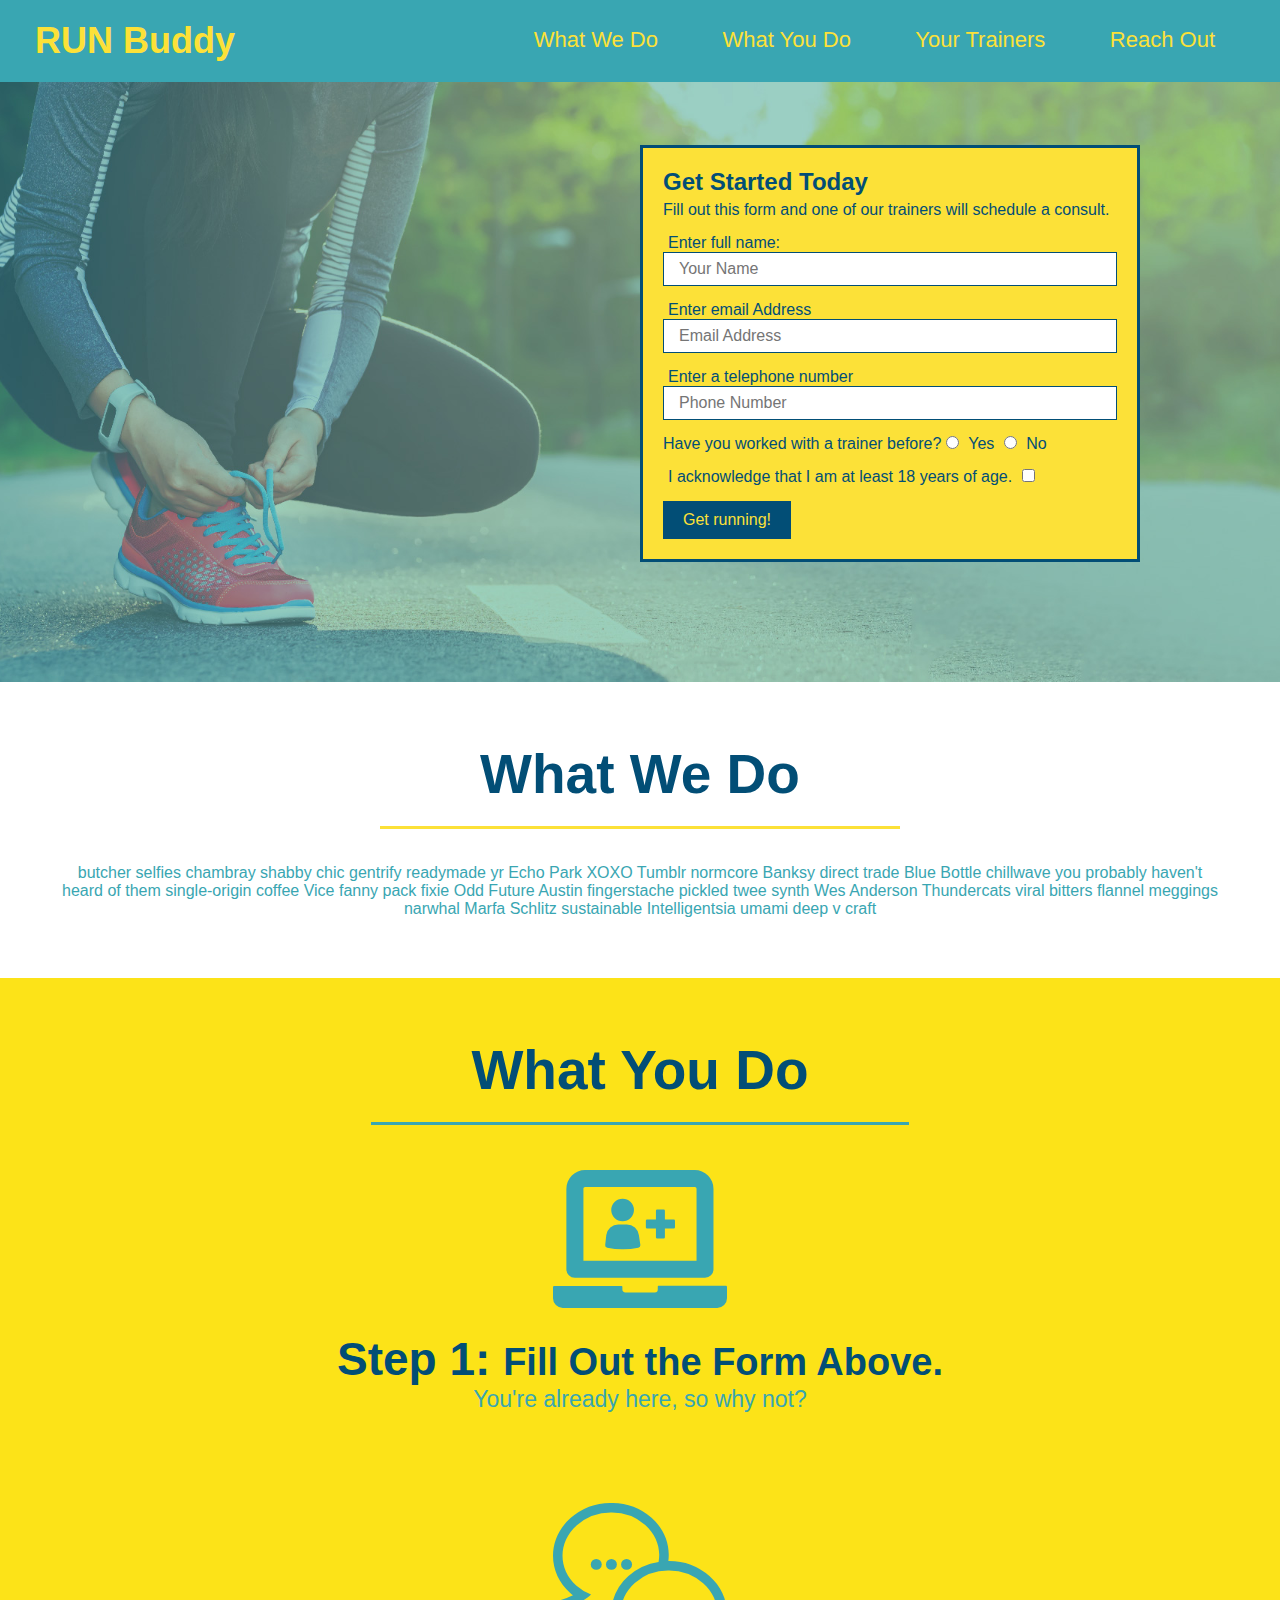
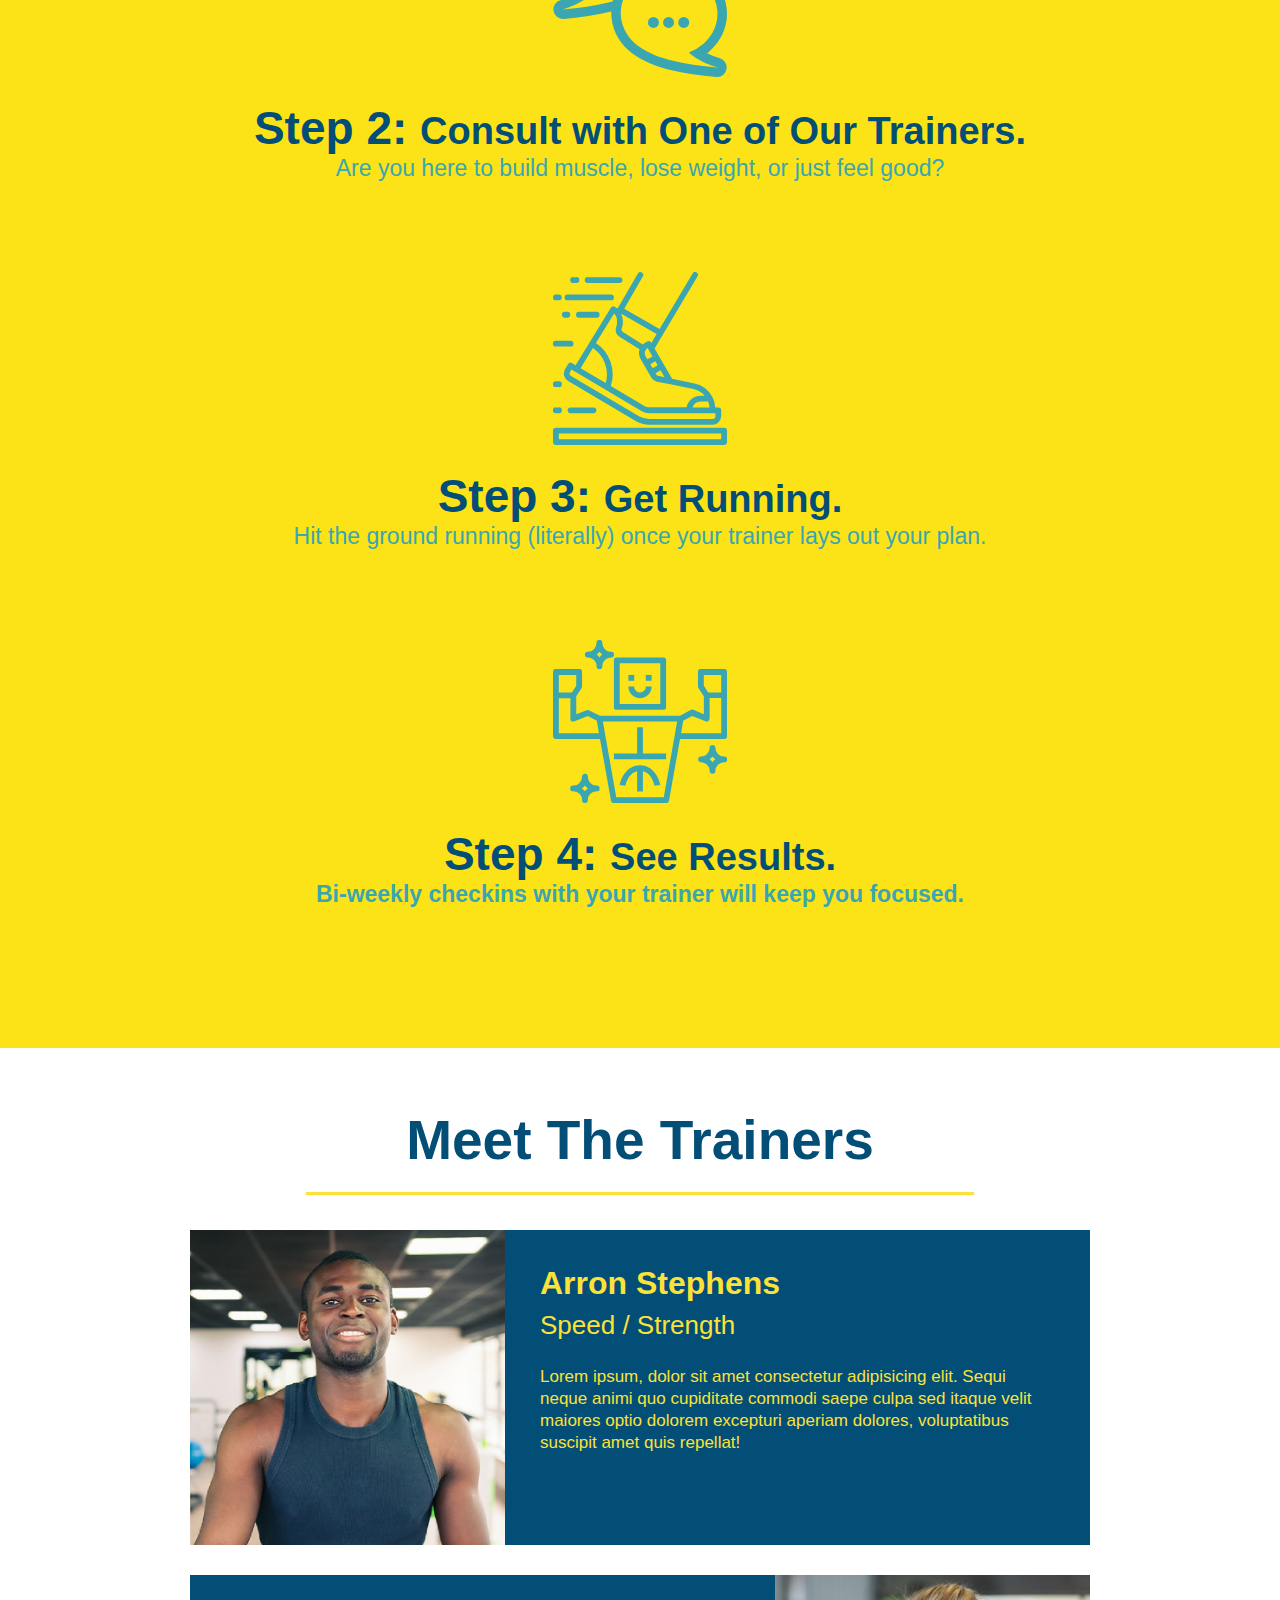
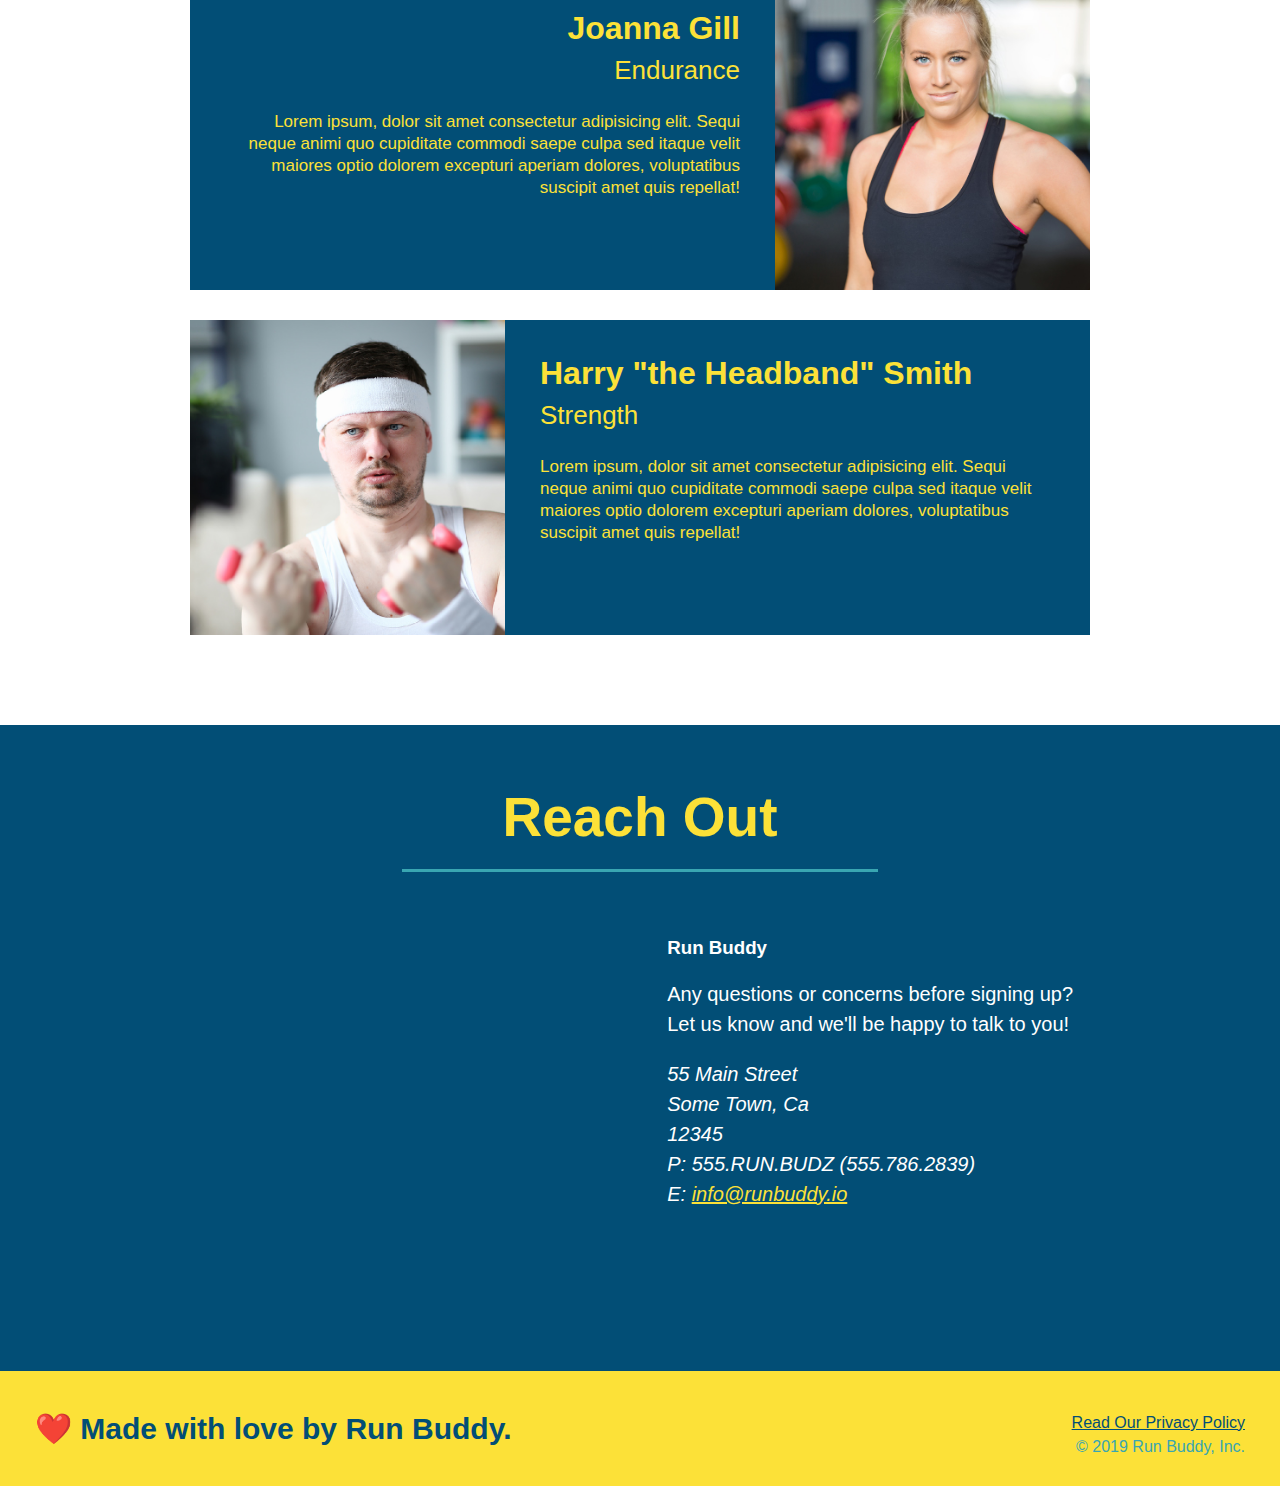
==== index.html @ d15705bb "privacy policy" ====
<!DOCTYPE html>
<html lang="en">
<head>
    <link rel="stylesheet" href="./assets/css/style.css" />
<meta charset="UTF-8" />
    <title>Run Buddy</title>
</head>
<body>
    <!-- navigation -->
    <header>
        <h1>
            <a href="/">RUN Buddy</a>
        </h1>
        <nav>
            <!-- Unordered list element -->
            <ul>
                <!-- List item element -->
                <li>
                    <!-- Anchor element -->
                    <a href="#what-we-do">What We Do</a>
                </li>
                <li>
                    <a href="#what-you-do">What You Do</a>
                </li>
                <li>
                    <a href="#your-trainers">Your Trainers</a>
                </li>
                <li>
                    <a href="#reach-out">Reach Out</a>
                </li>
            </ul>
        </nav>
    </header>

<!-- hero section -->    
    <section class="hero">
        <div class="hero-form">
            <h3>Get Started Today</h3>
            <p>Fill out this form and one of our trainers will schedule a consult.</p>
            <form>
                <label for="name">Enter full name:</label>
                <input type="text" placeholder="Your Name" name="name" id="name" class="form-input"/>
                <label for="email">Enter email Address</label>
                <input type="email" placeholder="Email Address" name="email" id="email" class="form-input"/>
                <label for="phone">Enter a telephone number</label>
                <input type="tel" placeholder="Phone Number" name="phone" id="phone" class="form-input"/>
                <p>
                    Have you worked with a trainer before?
                    <input type="radio" name="trainer-confirm" id="trainer-yes" />
                    <label for="trainer-yes">Yes</label>
                    <input type="radio" name="trainer-conform" id="trainer-no" />
                    <label for="trainer-no">No</label>
                </p>
                <p>
                   <label for="checkbox" >I acknowledge that I am at least 18 years of age.
                   </label>
                   <input type="checkbox" name="age-confirm" id="checkbox" />
                </p>
                <button type="submit">
                    Get running!
                </button>
            </form>
        </div>
    </section>
    <!-- end hero -->

    <!-- "what we do" section -->
    <section id="what-we-do" class="intro">
        <h2 class="section-title primary-border">What We Do</h2>
        <P>
            butcher selfies chambray shabby chic gentrify readymade yr Echo Park XOXO Tumblr normcore Banksy direct trade Blue Bottle chillwave you probably haven't heard of them single-origin coffee Vice fanny pack fixie Odd Future Austin fingerstache pickled twee synth Wes Anderson Thundercats viral bitters flannel meggings narwhal Marfa Schlitz sustainable Intelligentsia umami deep v craft
        </P>
    </section>
 
    <!-- "what you do" section -->
    <section id="what-you-do" class="steps">
        <h2 class="section-title secondary-border">What You Do</h2>
        <div>
            <!-- insert this img element -->
            <img src="./assets/images/step-1.svg" alt="" />
           <h3>Step 1: <span>Fill Out the Form Above.</span></h3> 
           <p>You're already here, so why not?</p>
        </div>
        <div>
            <img src="./assets/images/step-2.svg" alt="" />
            <h3>Step 2: <span>Consult with One of Our Trainers.</span></h3>
            <p>Are you here to build muscle, lose weight, or just feel good?</p>
        </div>
        <div>
            <img src="./assets/images/step-3.svg" alt="" />
            <h3>Step 3: <span>Get Running.</span></h3>
            <p>Hit the ground running (literally) once your trainer lays out your plan.</p>
        </div>
        <div>
            <img src="./assets/images/step-4.svg" alt="" />
            <h3>Step 4: <span>See Results.</span>
            <p>Bi-weekly checkins with your trainer will keep you focused.</p>
            </h3>
        </div>
    </section>

    <!-- "meet the trainers" section -->
    <section id="your-trainers" class="trainers">
        <h2 class="section-title primary-border">Meet The Trainers</h2>
    <!-- first trainer bio -->
        <article class="trainer">
            <img src="./assets/images/trainer-1.jpg" alt="Arron Stephens in his work out clothes ready to pump iron" />
            <div class="trainer-bio text-left">
                <h3>Arron Stephens</h3>
                <h4>Speed / Strength</h4>
                <p>
                Lorem ipsum, dolor sit amet consectetur adipisicing elit. Sequi neque animi quo cupiditate commodi saepe culpa sed
                itaque velit maiores optio dolorem excepturi aperiam dolores, voluptatibus suscipit amet quis repellat!  
                </p>
            </div>
        </article>
    <!-- second trainer bio -->    
        <article class="trainer">
            <div class="trainer-bio text-right">
                <h3>Joanna Gill</h3>
                <h4>Endurance</h4>
                <p>
                Lorem ipsum, dolor sit amet consectetur adipisicing elit. Sequi neque animi quo cupiditate commodi saepe culpa sed
                itaque velit maiores optio dolorem excepturi aperiam dolores, voluptatibus suscipit amet quis repellat!   
                </p>
            </div>
            <img src="./assets/images/trainer-2.jpg" alt="Joanna Gill cooling off after a workout" />
        </article>
    <!-- third trainer bio -->
        <article class="trainer">
            <img src="./assets/images/trainer-3.jpg" alt="Harry Smith wearing a headband and lifting comically small pink weights" />
            <div class="trainer-bio text-left">
                <h3>Harry "the Headband" Smith</h3>
                <h4>Strength</h4>
                <p>
                Lorem ipsum, dolor sit amet consectetur adipisicing elit. Sequi neque animi quo cupiditate commodi saepe culpa sed
                itaque velit maiores optio dolorem excepturi aperiam dolores, voluptatibus suscipit amet quis repellat!  
                </p>
            </div>
        </article>
    </section>

    <!-- "reach out" section -->
    <section id="reach-out" class="contact">
        <h2 class="section-title secondary-border">Reach Out</h2>
    <div class="contact-info">
        <iframe src="https://www.google.com/maps/embed?pb=!1m18!1m12!1m3!1d224444.06356064396!2d-81.50892391810275!3d28.48139891106278!2m3!1f0!2f0!3f0!3m2!1i1024!2i768!4f13.1!3m3!1m2!1s0x88e773d8fecdbc77%3A0xac3b2063ca5bf9e!2sOrlando%2C%20FL!5e0!3m2!1sen!2sus!4v1624023508278!5m2!1sen!2sus" 
        style="border:0;"
        allowfullscreen="" 
        loading="lazy">
        </iframe>
        <div>
            <h3>Run Buddy</h3>
            <p>
            Any questions or concerns before signing up?
            <br />
            Let us know and we'll be happy to talk to you! 
            </p>
            <address>
                55 Main Street <br/>
                Some Town, Ca <br/>
                12345 <br />
                P: 555.RUN.BUDZ (555.786.2839) <br/>
                E: <a href="mailto:infro@runbuddy.io">info@runbuddy.io</a>
            </address>
        </div>
    </div>
    </section>

    <!-- footer -->
    <footer>
        <h2>❤️ Made with love by Run Buddy.</h2>
        <div>
            <a href="privacy-policy.html">Read Our Privacy Policy</a><br />
            &copy; 2019 Run Buddy, Inc.
        </div>
    </footer>
</body>

</html>
---- assets/css/style.css ----
* {
    margin: 0;
    padding: 0;
    box-sizing: border-box;
}
body {
    color: #39a6b2;
    font-family: Helvetica, Arial, sans-serif;
}
/* apply styles to <header> */
header {
    padding: 20px 35px; 
    background-color: #39a6b2;
    
}
header h1 {
    font-weight: bold;
    font-size: 36px;
    color: #fce138;
    margin: 0;
    display: inline;
}
header a {
    text-decoration: none;
    color: #fce138;
}
header nav {
    float: right;
    margin: 7px 0;
}
header nav ul li {
    display: inline;
}
header nav ul li a {
    margin: 0 30px;
    font-weight: lighter;
    font-size: 22px;
}
footer {
    background: #fce138;
    width: 100%;
    padding: 40px 35px;
}
footer h2 {
    display: inline;
    color: #024e76;
    font-size: 30px;
    margin: 0;
}
footer div {
    float: right;
    line-height: 1.5;
    text-align: right;
}
footer a {
    color: #024e76
}
section {
    padding: 60px;
}
/* Hero Style Start */
.hero {
    background-image: url("../images/hero-bg.jpg");
    height: 600px;
    background-size: cover;
    background-position: center;
    position: relative;
}

.hero-form {
    color: #024e76;
    background-color: #fce138;
    padding: 20px;
    width: 500px;
    border: solid 3px #024e76;
    position: absolute;
    bottom: 120px;
    right: 140px;
}
.hero-form h3 {
    font-size: 24px;
    margin: 0px;
}
.hero-form p {
    margin: 5px 0 15px 0;
}
.form-input {
    border: 1px solid #024e76;
    display: block;
    padding: 7px 15px;
    font-size: 16px;
    color: 024e76;
    width: 100%;
    margin-bottom: 15px;
}
.hero-form label {
    margin: 0 5px;
}
.hero-form button {
    color: #fce138;
    background-color: #024e76;
    border: none;
    padding: 10px 20px;
    font-size: 16px;
}
/* Hero Style End */

.section-title {
    font-size: 55px;
    color: #024e76;
    margin-bottom: 35px;
    padding: 0 100px 20px 100px;
    display: inline-block;
    border-bottom: 3px solid;
}
.primary-border {
    border-color: #fce138;
}
.secondary-border {
    border-color: #39a6b2;
}

/* What We Do */
.intro {
    text-align: center;
}

intro p {
    margin: 0 auto;
    line-height: 1.7;
    color: #39a6b2;
    width: 80%;
    font-size: 20px;
}

/* What You Do */
.steps {
    text-align: center;
    background: #fce318;
}
.steps div {
    margin-bottom: 80px;
}
.steps img {
    width: 15%;
    margin: 10px 0;
}
.steps h3 {
    color: #024e76;
    font-size: 46px;
    margin-top: 10px;
}
.steps p {
    color: #39a6b2;
    font-size: 23px;
}
.steps span {
    font-size: 38px;
}

/* Meet the Trainers */
.trainers {
    text-align: center;
}
.trainer {
    width: 900px;
    margin: 0 auto 30px auto;
    background: #024e76;
    color: #fce138;
    overflow: auto
}
.trainer img {
    width: 35%;
    float: left;
}
.trainer-bio {
    padding: 35px;
    float: left;
    width: 65%;
}
.text-left {
    text-align: left;
}
.text-right {
    text-align: right;
}
.trainer-bio h3 {
    font-size: 32px;
    margin-bottom: 8px;
}
.trainer-bio h4 {
    font-weight: lighter;
    font-size: 26px;
    margin-bottom: 25px;
}
.trainer-bio p {
    font-size: 17px;
    line-height: 1.3;
}

/* Reach Out */
.contact {
 text-align: center;
 background: #024e76; 
}
.contact h2 {
    color: #fce138;
}
.contact-info iframe {
width: 400px;
height: 400px;
}
.contact-info div {
    width: 410px;
    display: inline-block;
    vertical-align: top;
    text-align: left;
    margin: 30px 0 0 60px;
    color: white;
}
.contact info h3 {
    color: #fce138;
    font-size: 32px;
}
.contact-info p, .contact-info address {
    margin: 20px 0;
    line-height: 1.5;
    font-size: 20px;
    font-size: normal;
}
.contact-info a {
    color: #fce138;
}
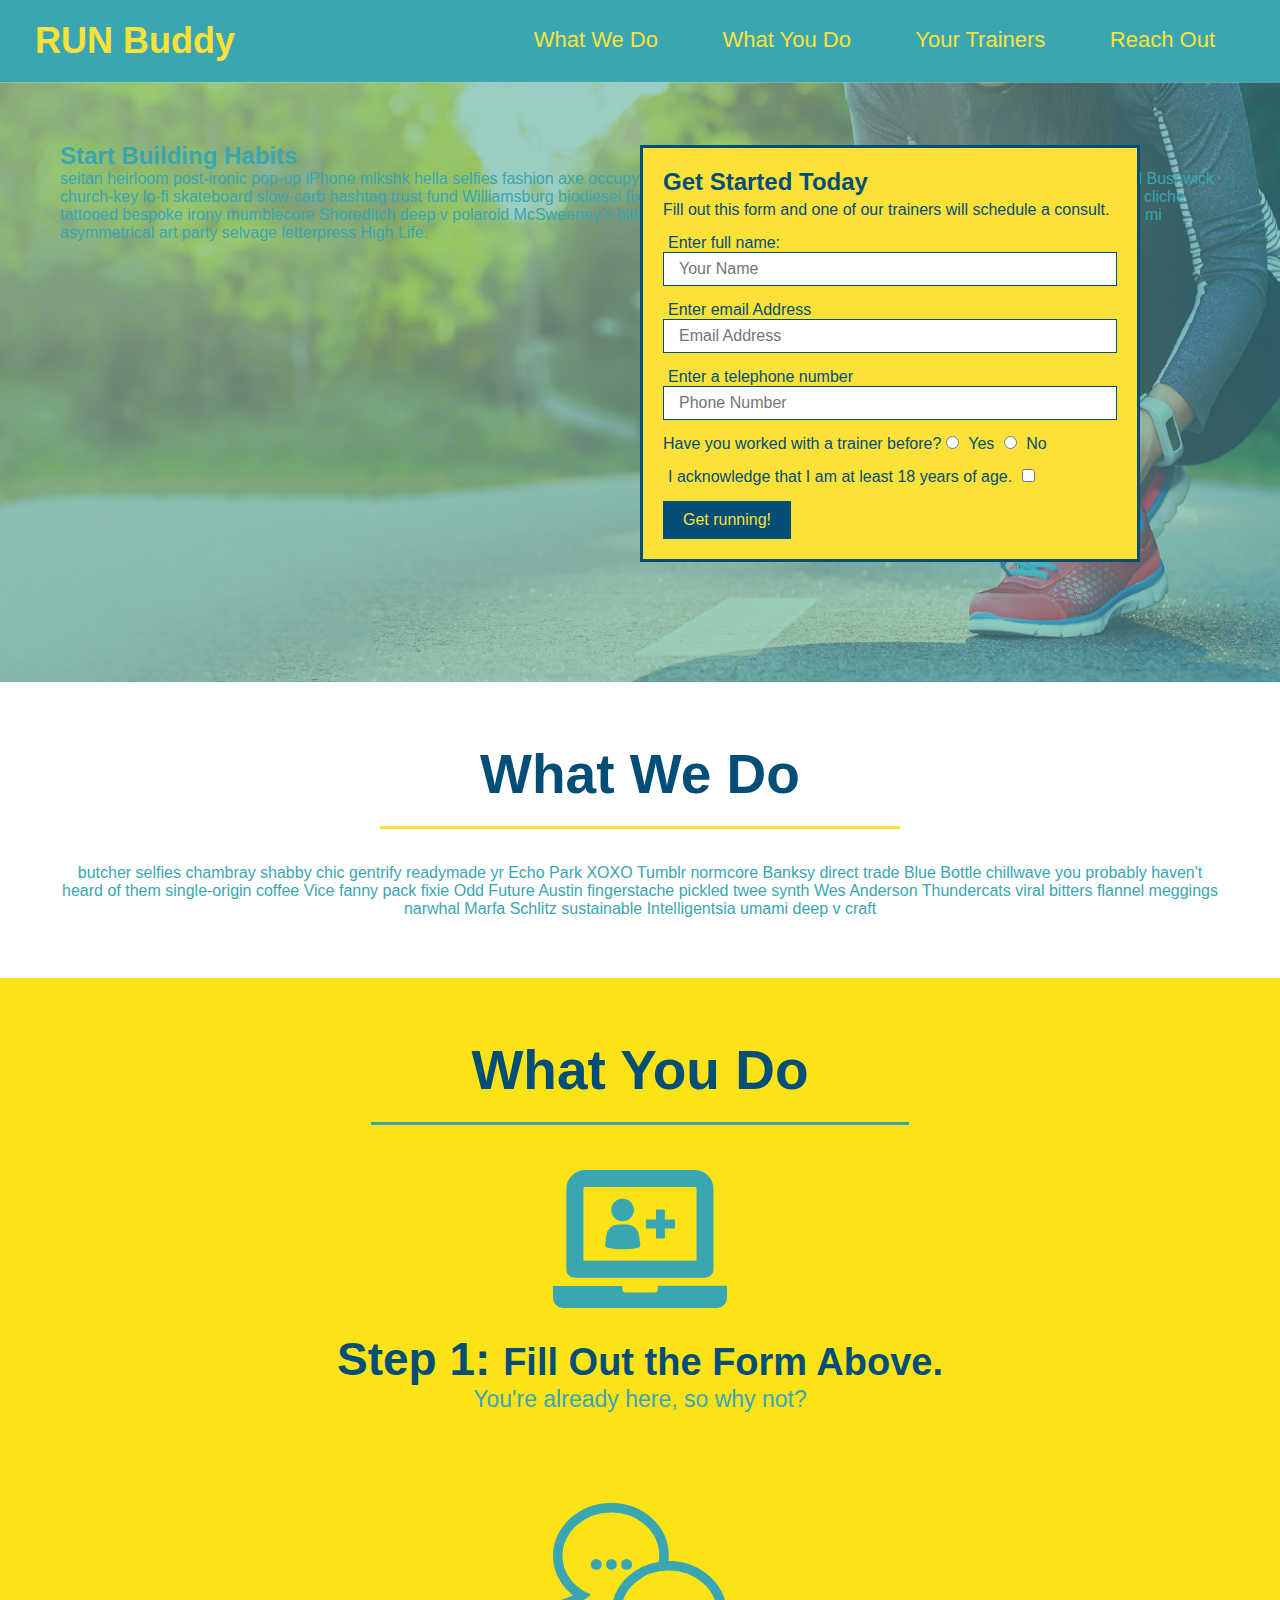
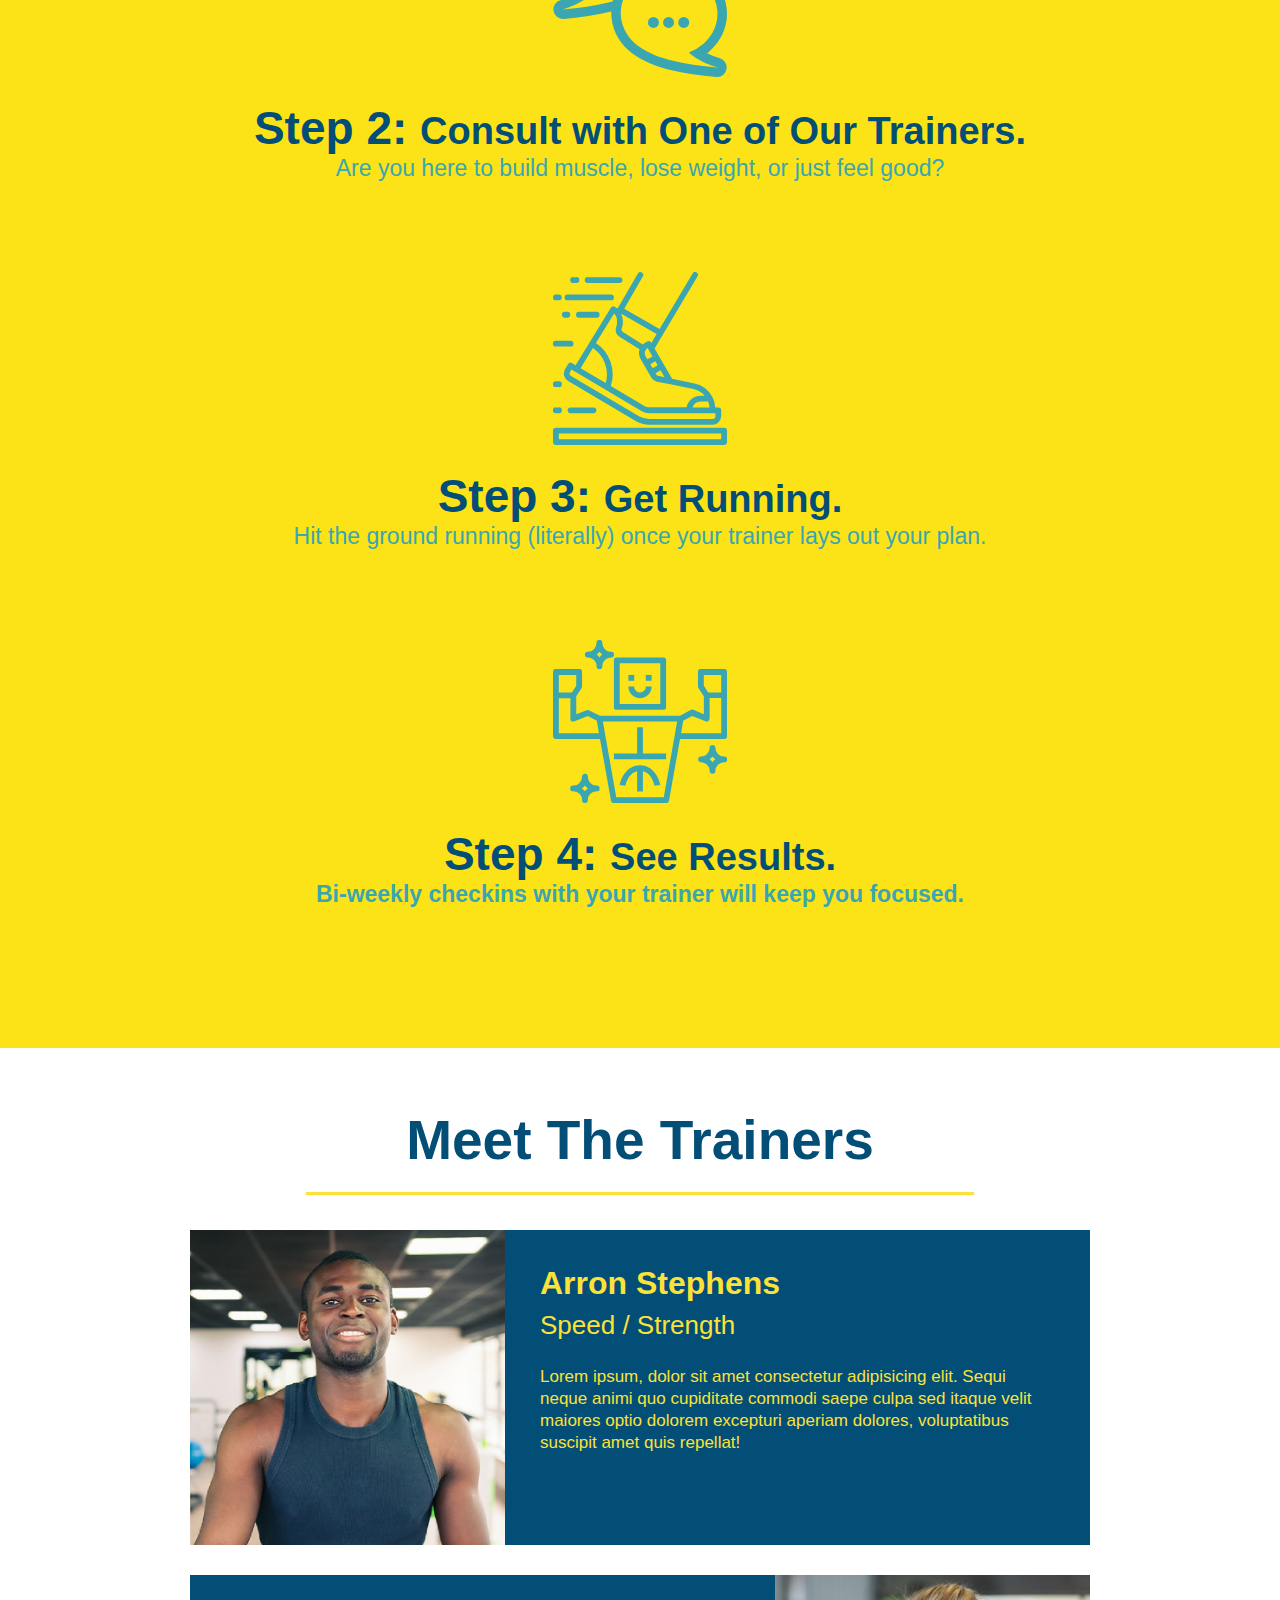
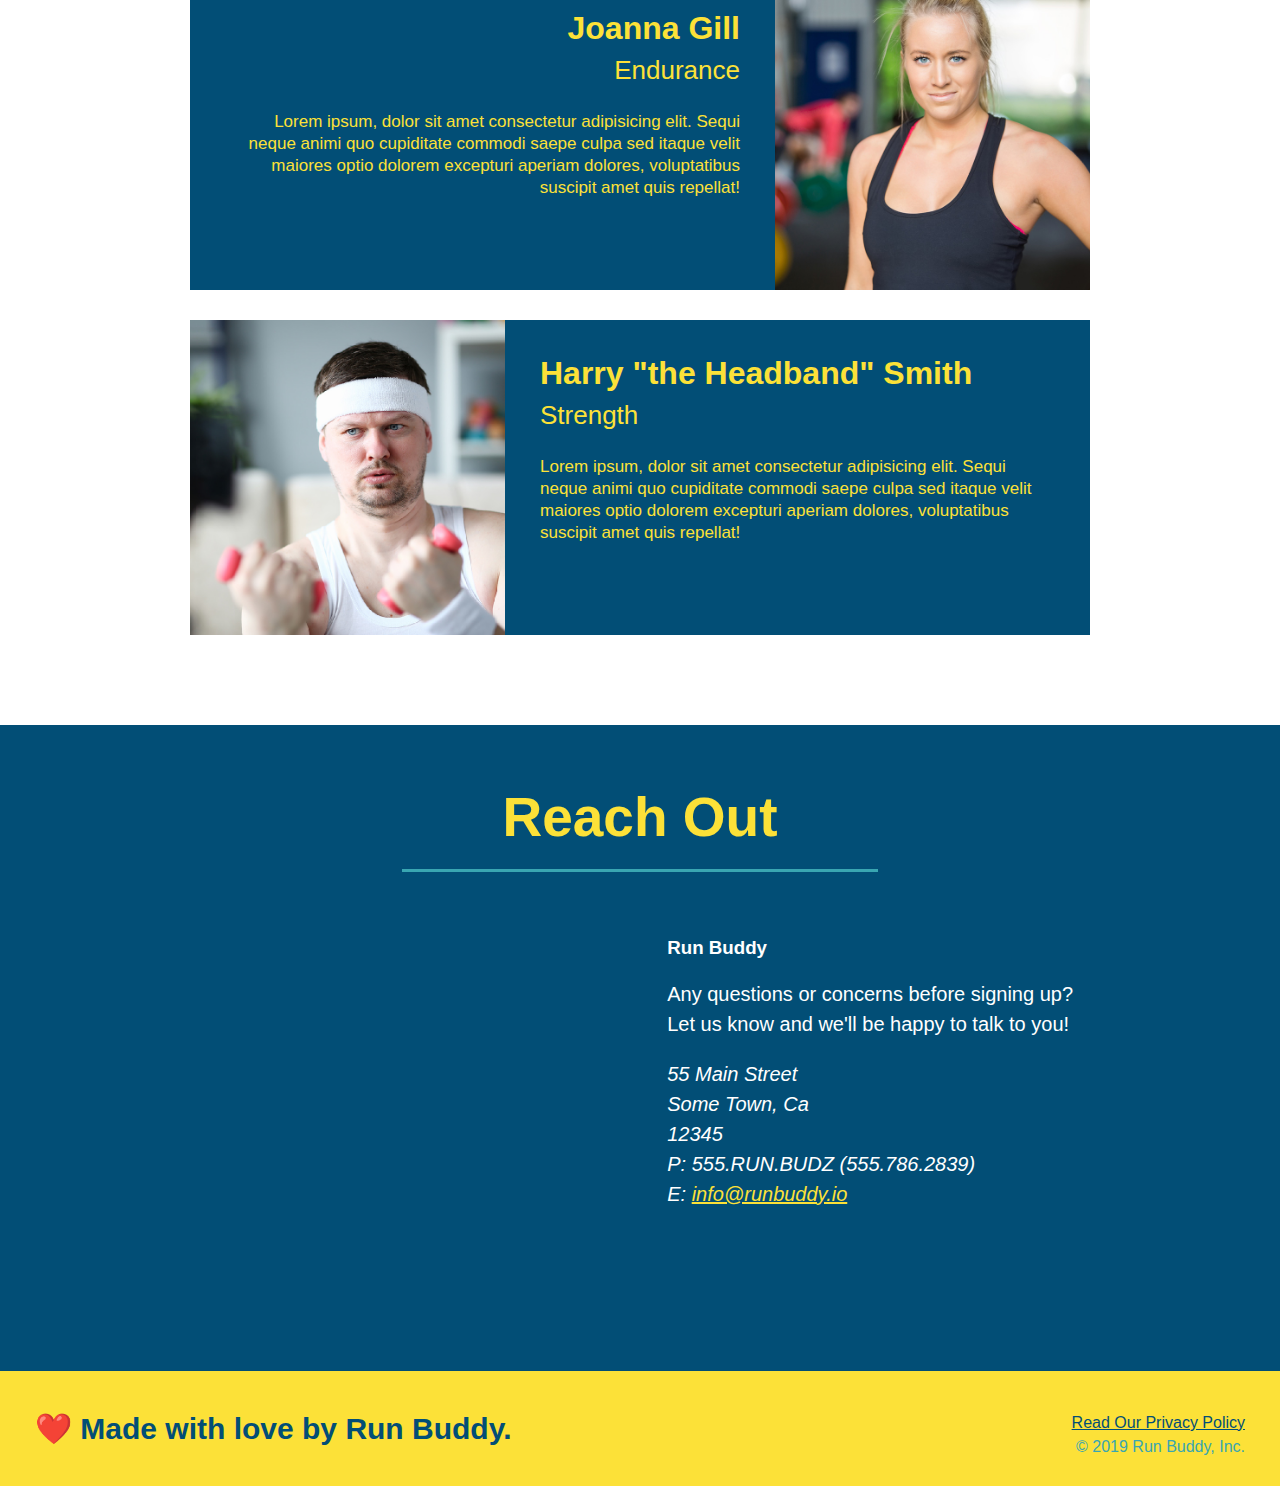
==== commit fcc59353: "add content to hero, replace image" ====
--- a/index.html
+++ b/index.html
@@ -34,6 +34,12 @@
 
 <!-- hero section -->    
     <section class="hero">
+        <div class="hero-cta">
+            <h2>Start Building Habits</h2>
+            <p>
+            seitan heirloom post-ironic pop-up iPhone mlkshk hella selfies fashion axe occupy readymade put a bird on it messenger bag Wes Anderson Schlitz plaid Bushwick church-key lo-fi skateboard slow-carb hashtag trust fund Williamsburg biodiesel fixie farm-to-table 8-bit banjo XOXO Banksy chillwave bicycle rights retro cliche tattooed bespoke irony mumblecore Shoreditch deep v polaroid McSweeney's bitters cray gentrify tofu Marfa you probably haven't heard of them yr banh mi asymmetrical art party selvage letterpress High Life.
+            </p>
+        </div>
         <div class="hero-form">
             <h3>Get Started Today</h3>
             <p>Fill out this form and one of our trainers will schedule a consult.</p>
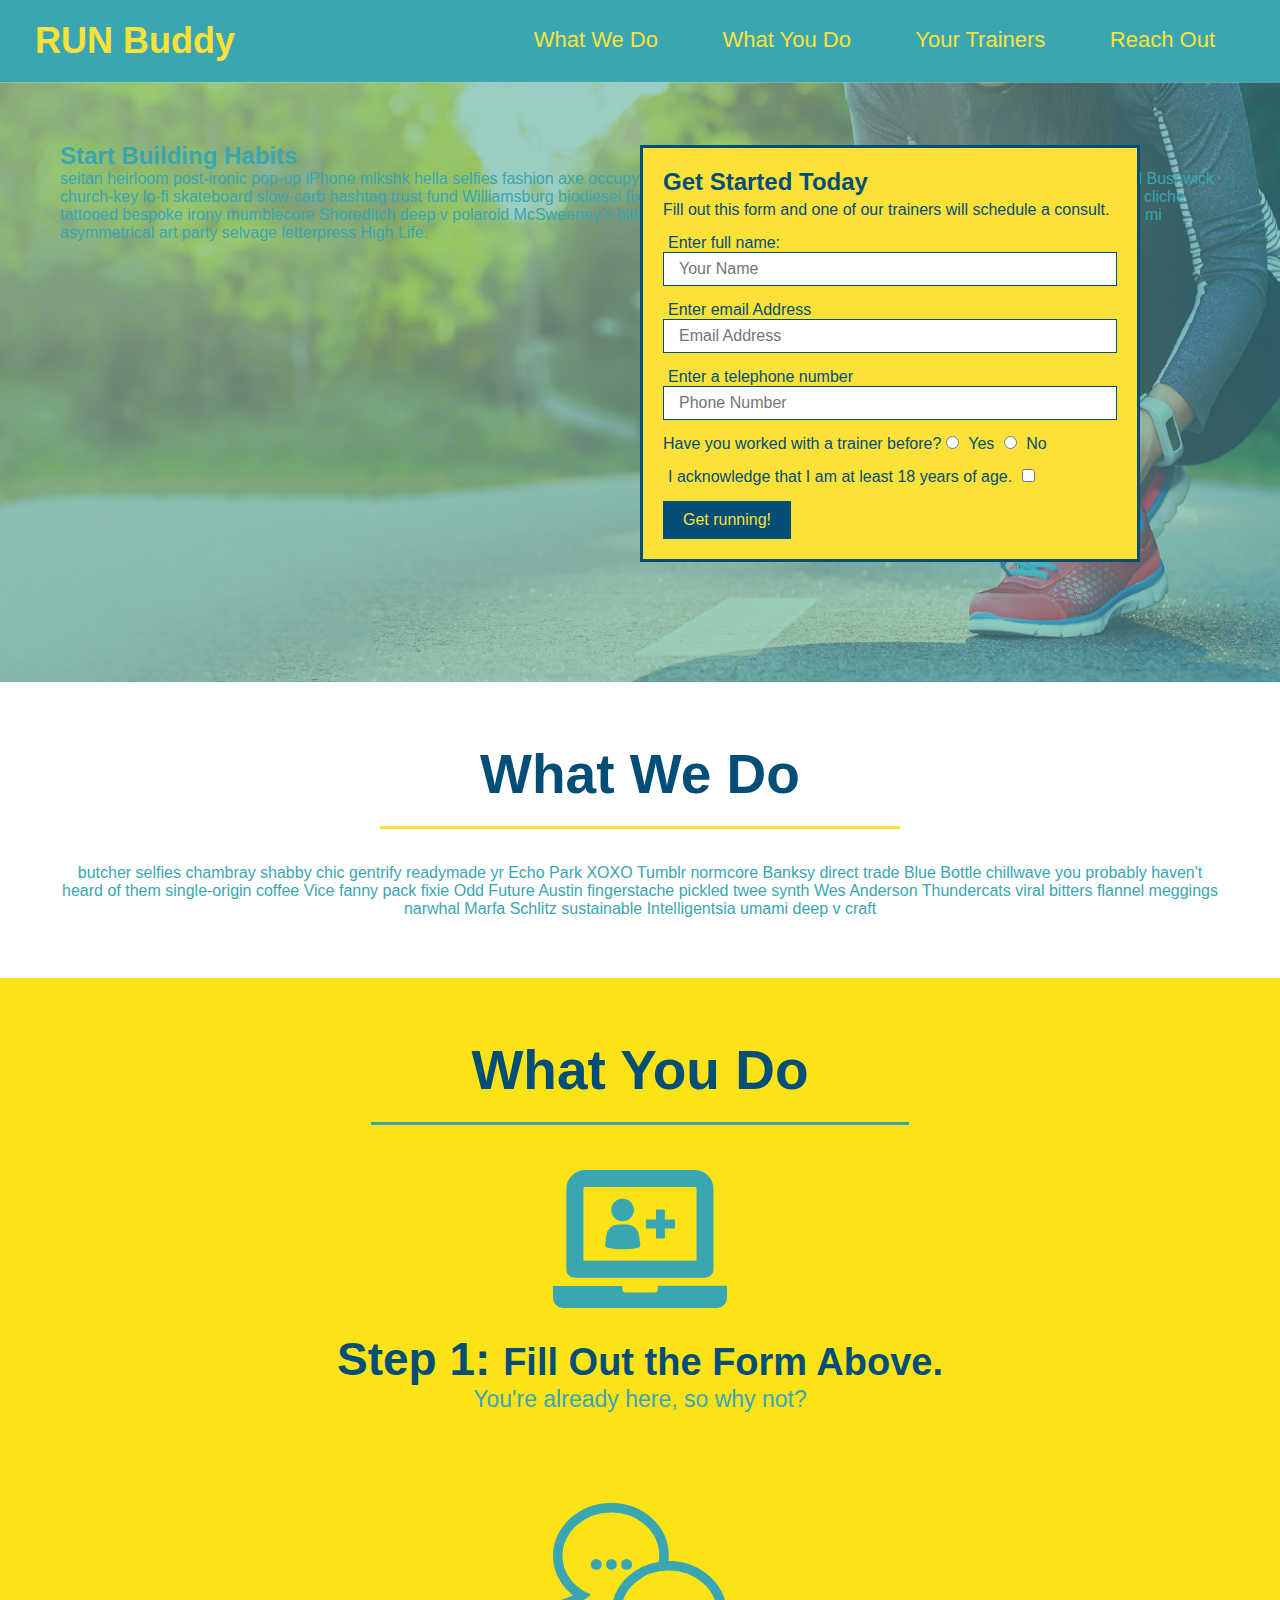
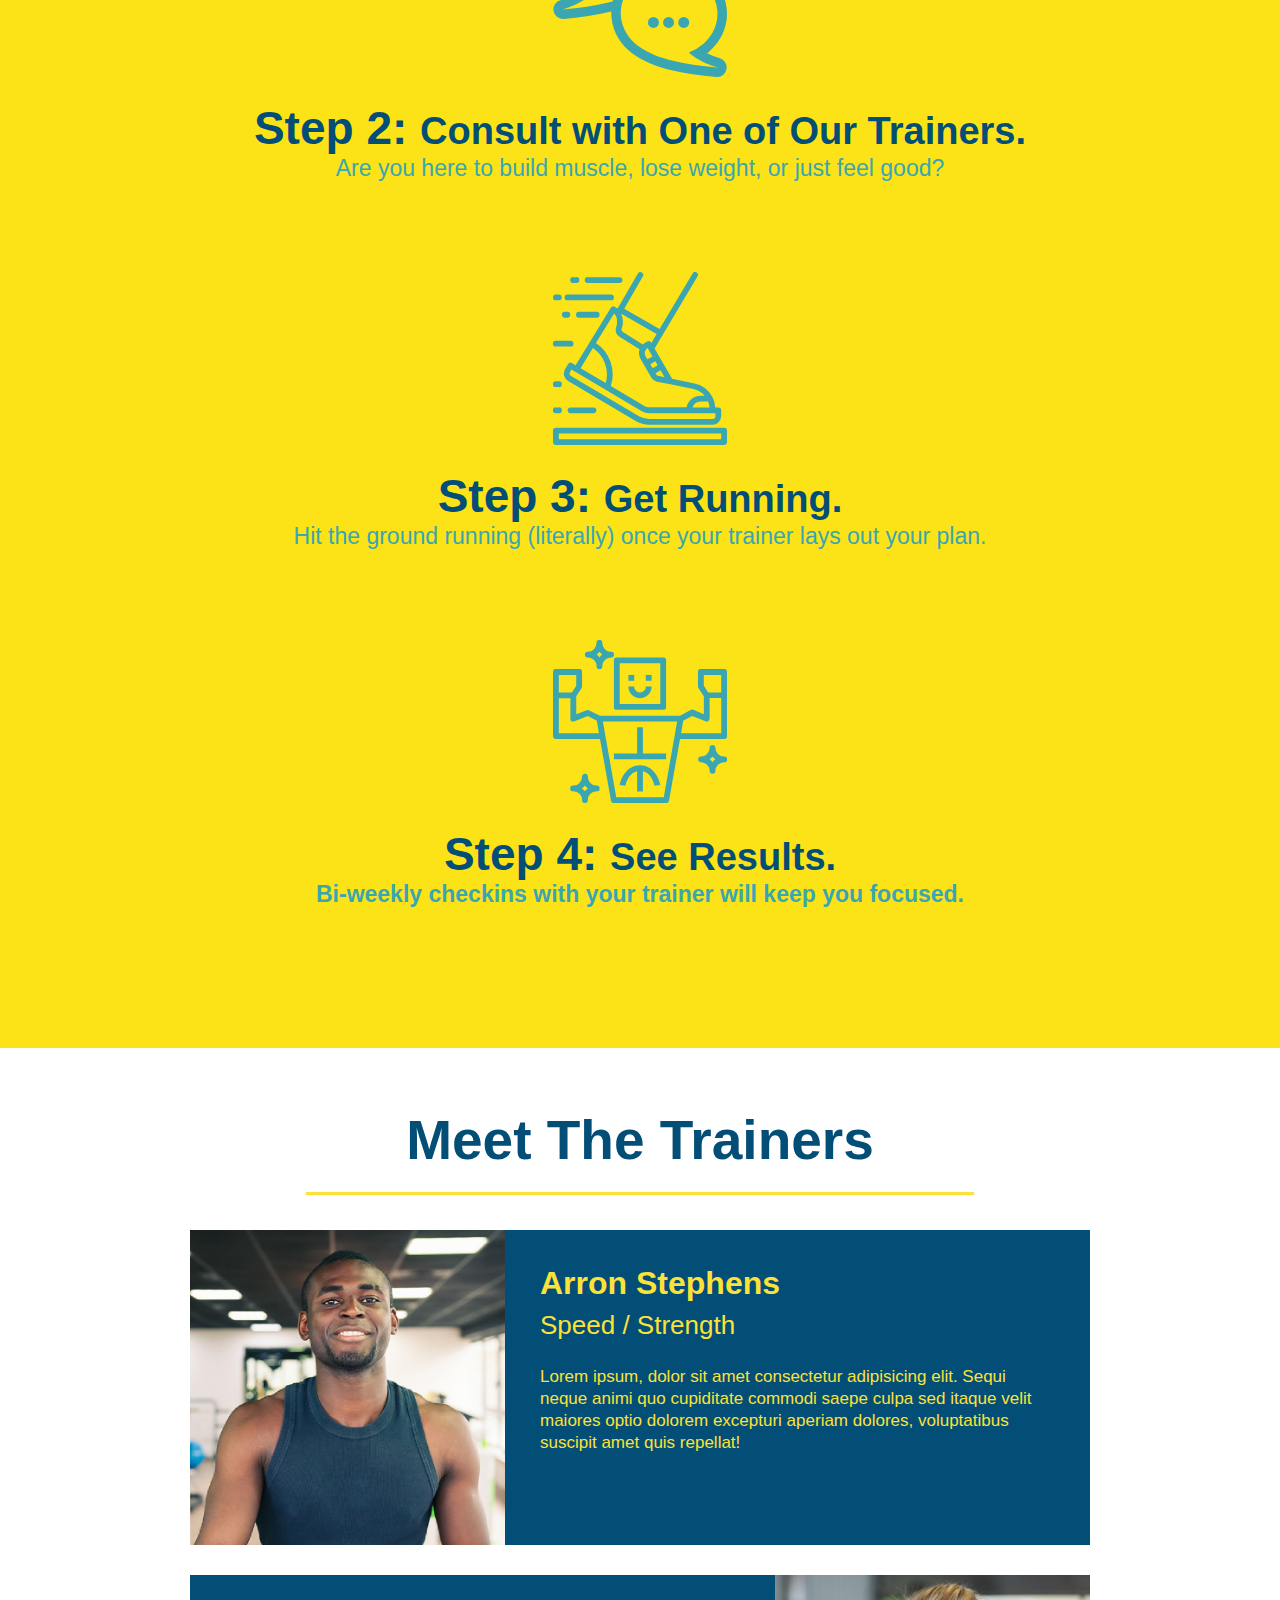
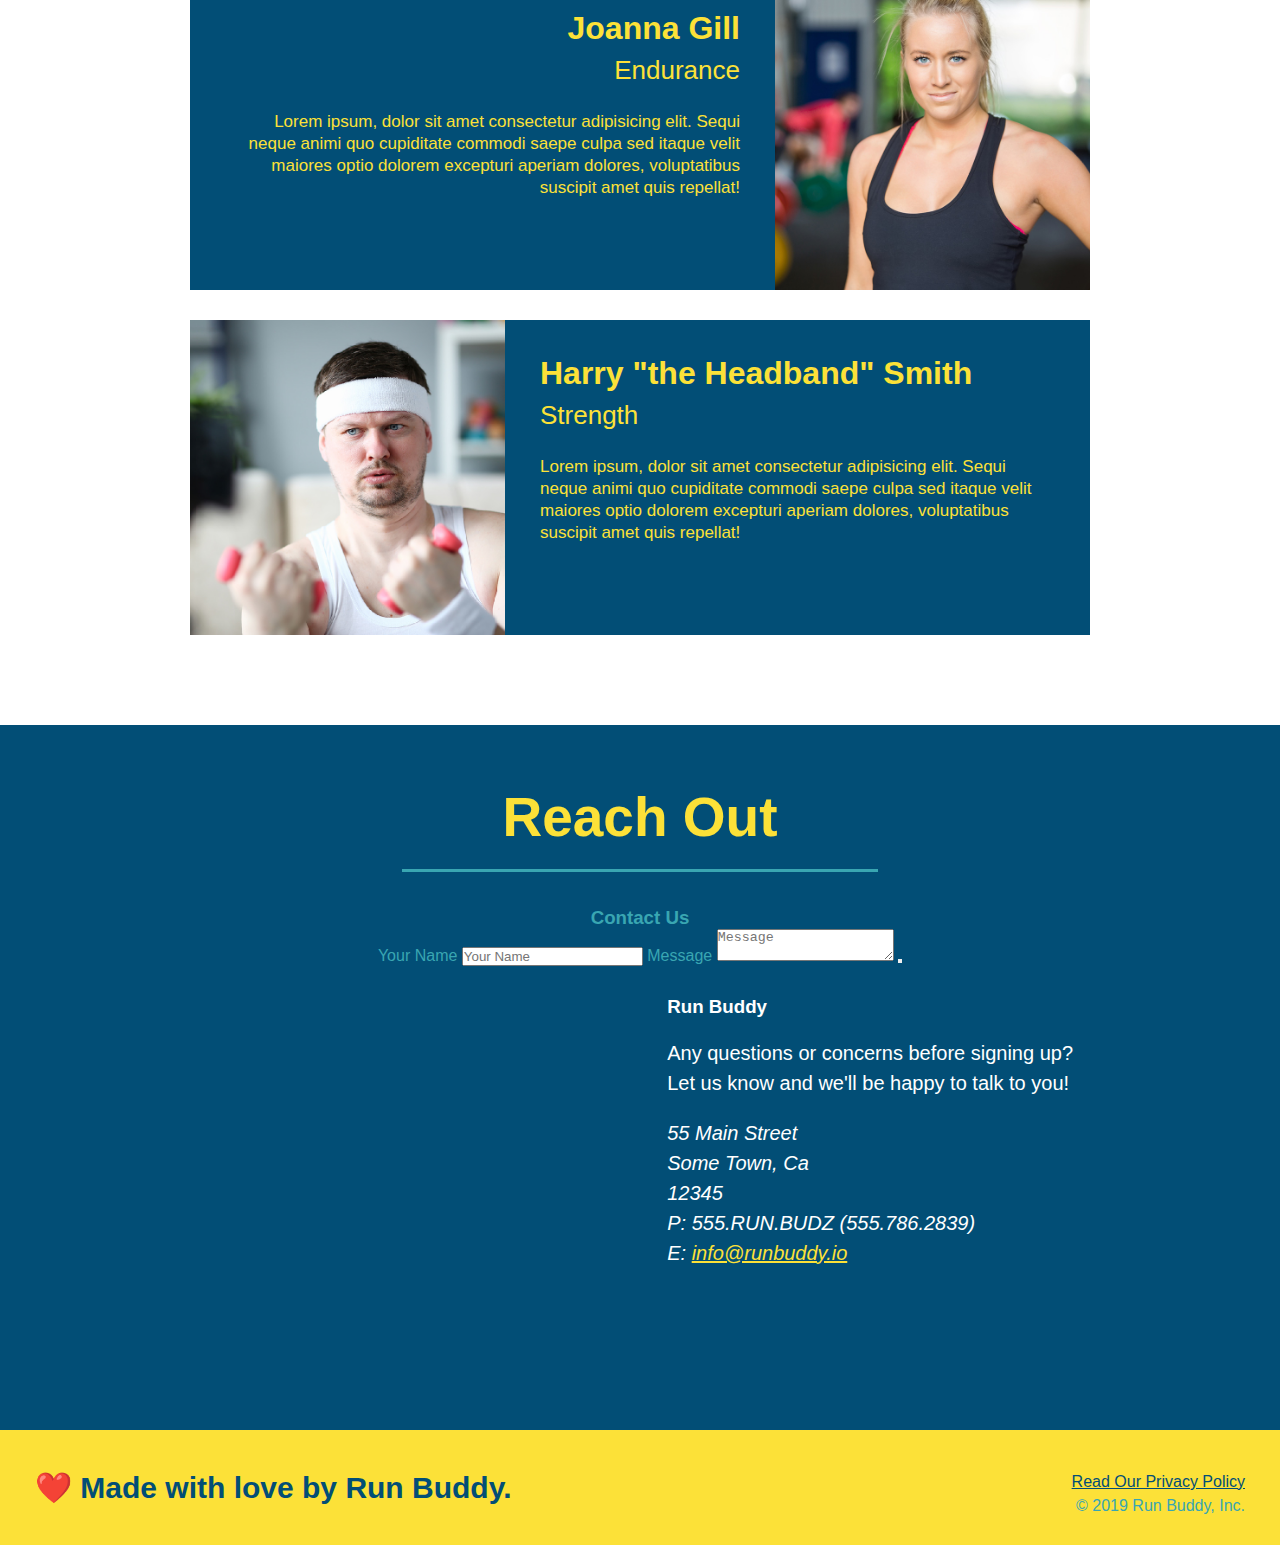
==== commit ca1b0476: "add contact form" ====
--- a/index.html
+++ b/index.html
@@ -150,6 +150,14 @@
     <section id="reach-out" class="contact">
         <h2 class="section-title secondary-border">Reach Out</h2>
     <div class="contact-info">
+        <h3>Contact Us</h3>
+        <form>
+            <label for="contact-name">Your Name</label>
+            <input type="text" id="contant-name" placeholder="Your Name" />
+            <label for="contact-message">Message</label>
+            <textarea id="contact-message" placeholder="Message"></textarea>
+            <button type="submit"></button>
+        </form>
         <iframe src="https://www.google.com/maps/embed?pb=!1m18!1m12!1m3!1d224444.06356064396!2d-81.50892391810275!3d28.48139891106278!2m3!1f0!2f0!3f0!3m2!1i1024!2i768!4f13.1!3m3!1m2!1s0x88e773d8fecdbc77%3A0xac3b2063ca5bf9e!2sOrlando%2C%20FL!5e0!3m2!1sen!2sus!4v1624023508278!5m2!1sen!2sus" 
         style="border:0;"
         allowfullscreen="" 
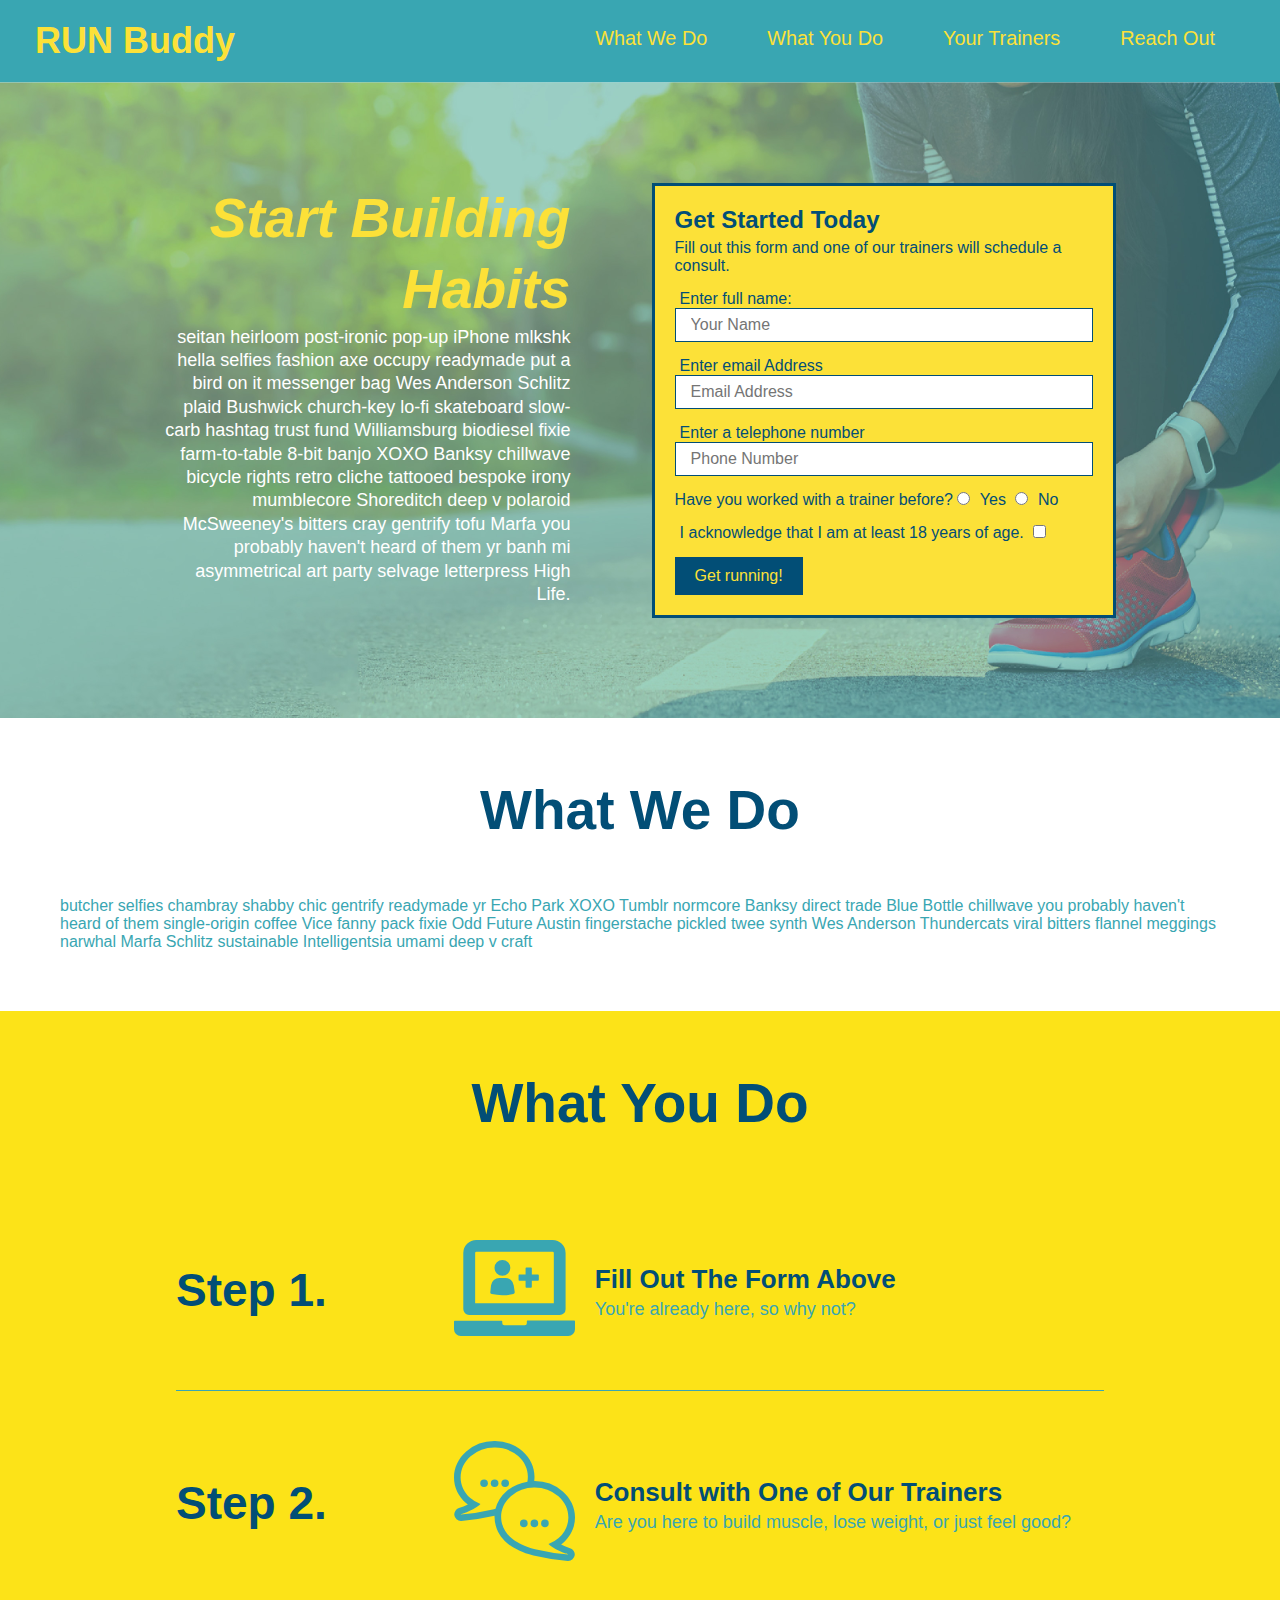
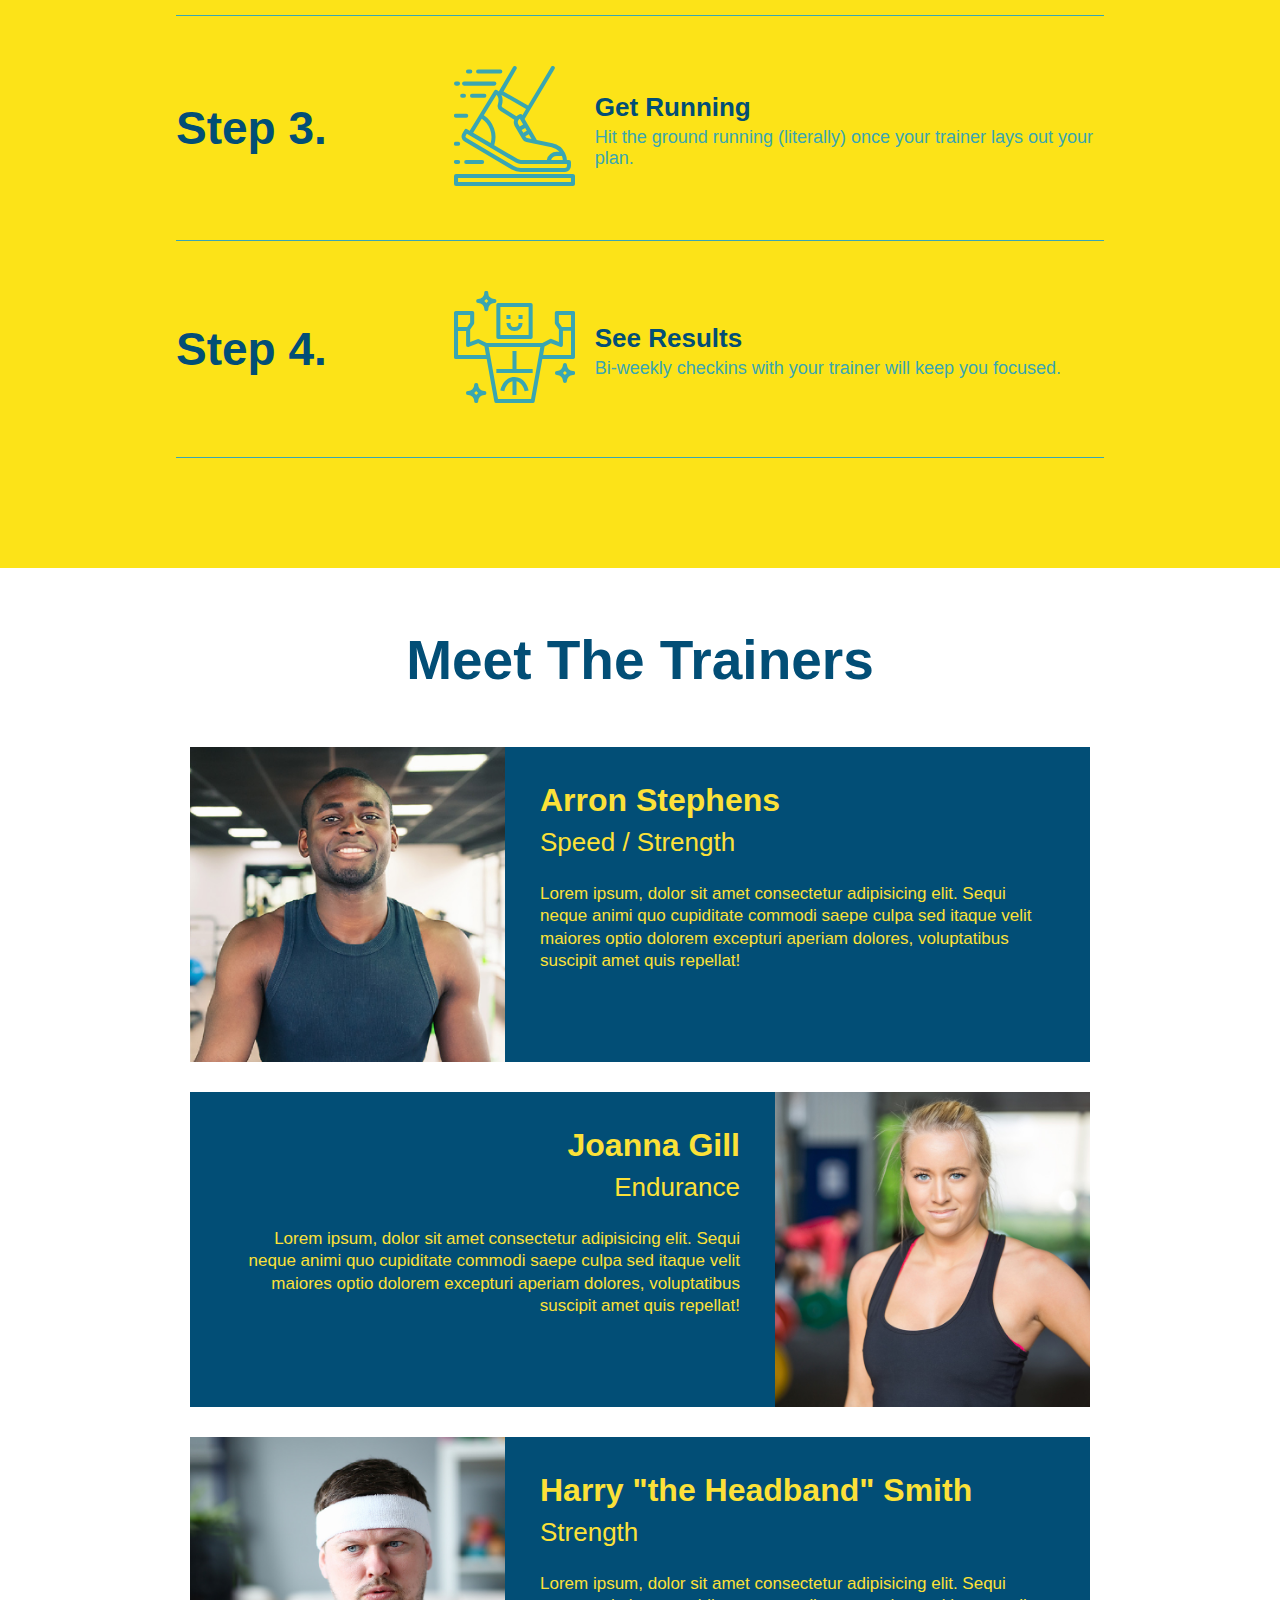
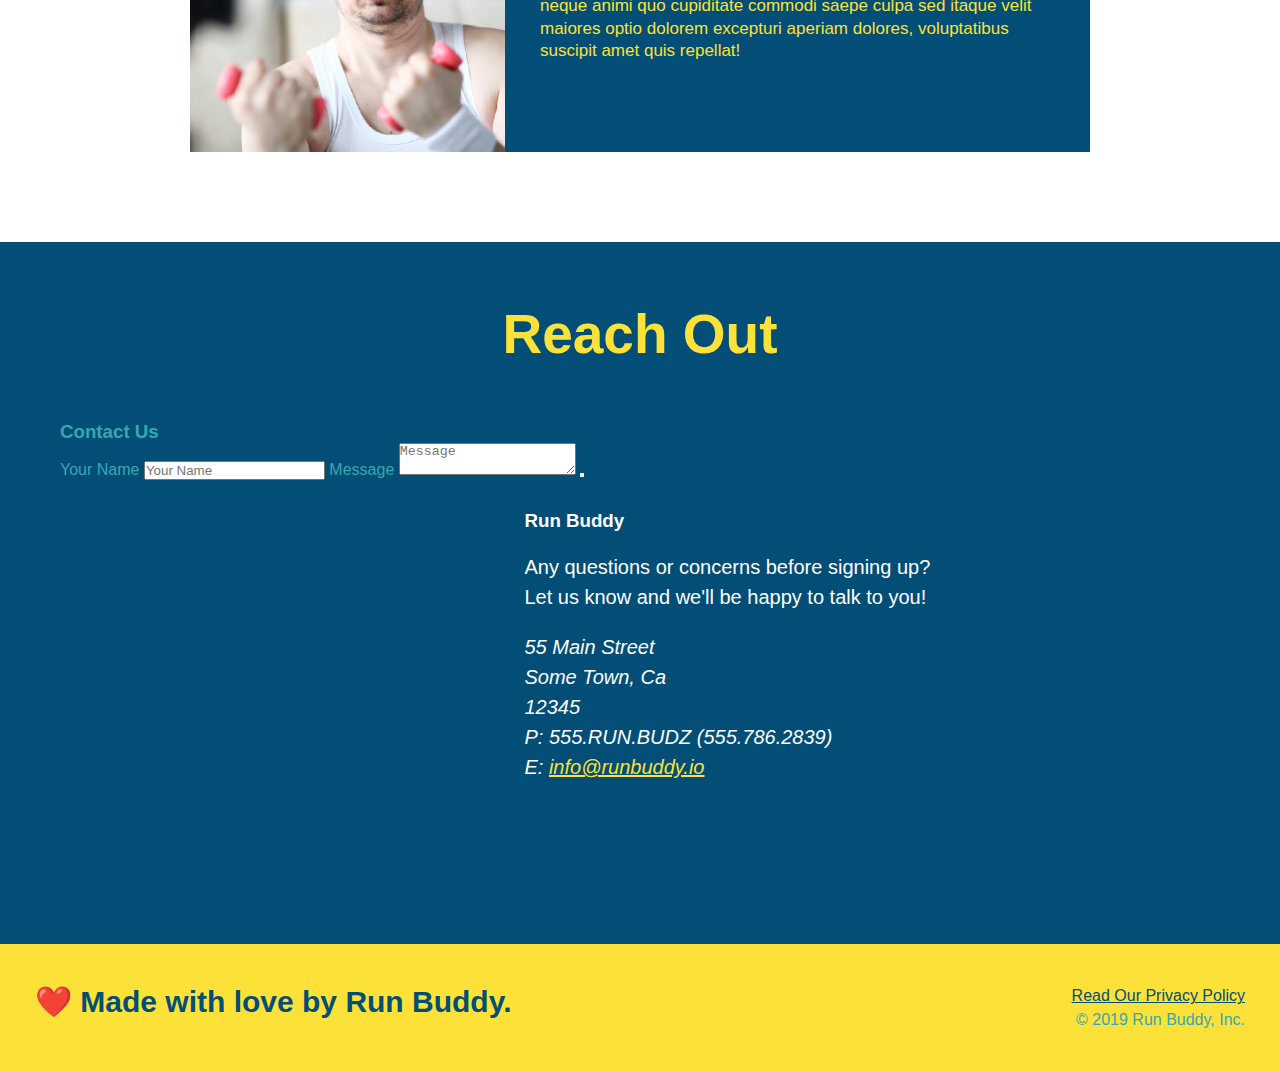
==== commit 7d9c0999: "add flexbox to the steps" ====
--- a/index.html
+++ b/index.html
@@ -72,42 +72,76 @@
 
     <!-- "what we do" section -->
     <section id="what-we-do" class="intro">
+    <div class="flex-row">
         <h2 class="section-title primary-border">What We Do</h2>
+    </div>
+    <div class="flex-row">
         <P>
             butcher selfies chambray shabby chic gentrify readymade yr Echo Park XOXO Tumblr normcore Banksy direct trade Blue Bottle chillwave you probably haven't heard of them single-origin coffee Vice fanny pack fixie Odd Future Austin fingerstache pickled twee synth Wes Anderson Thundercats viral bitters flannel meggings narwhal Marfa Schlitz sustainable Intelligentsia umami deep v craft
         </P>
+    </div>
     </section>
  
     <!-- "what you do" section -->
     <section id="what-you-do" class="steps">
+    <div class="flex-row">
         <h2 class="section-title secondary-border">What You Do</h2>
-        <div>
-            <!-- insert this img element -->
-            <img src="./assets/images/step-1.svg" alt="" />
-           <h3>Step 1: <span>Fill Out the Form Above.</span></h3> 
-           <p>You're already here, so why not?</p>
-        </div>
-        <div>
-            <img src="./assets/images/step-2.svg" alt="" />
-            <h3>Step 2: <span>Consult with One of Our Trainers.</span></h3>
-            <p>Are you here to build muscle, lose weight, or just feel good?</p>
-        </div>
-        <div>
-            <img src="./assets/images/step-3.svg" alt="" />
-            <h3>Step 3: <span>Get Running.</span></h3>
-            <p>Hit the ground running (literally) once your trainer lays out your plan.</p>
-        </div>
-        <div>
-            <img src="./assets/images/step-4.svg" alt="" />
-            <h3>Step 4: <span>See Results.</span>
-            <p>Bi-weekly checkins with your trainer will keep you focused.</p>
-            </h3>
+    </div>
+        <div class="step"> 
+           <h3>Step 1.</h3> 
+           <div class="step-info">
+                <div class="step-img">
+                <img src="./assets/images/step-1.svg" alt="" />
+                </div>
+                <div class="step-text">
+                   <h4>Fill Out The Form Above</h4>
+                   <p>You're already here, so why not?</p>
+               </div>
+           </div>         
+        </div>
+        <div class="step">
+            <h3>Step 2.</h3>
+            <div class="step-info">
+                <div class="step-img">
+                <img src="./assets/images/step-2.svg" alt="" />
+                </div>
+                <div class="step-text">
+                    <h4>Consult with One of Our Trainers</h4>
+                    <p>Are you here to build muscle, lose weight, or just feel good?</p>
+                </div>
+            </div>
+        </div>
+        <div class="step">
+            <h3>Step 3.</h3>
+            <div class="step-info">
+                <div class="step-img">
+                <img src="./assets/images/step-3.svg" alt="" />
+                </div>
+                <div class="step-text">
+                    <h4>Get Running</h4>
+                    <p>Hit the ground running (literally) once your trainer lays out your plan.</p>
+                </div>
+            </div>
+        </div>
+        <div class="step">
+            <h3>Step 4.</h3>
+            <div class="step-info">
+                <div class="step-img">
+                <img src="./assets/images/step-4.svg" alt="" />
+                </div>
+                <div class="step-text">
+                    <h4>See Results</h4>
+                    <p>Bi-weekly checkins with your trainer will keep you focused.</p>
+                </div>
+            </div>
         </div>
     </section>
 
     <!-- "meet the trainers" section -->
     <section id="your-trainers" class="trainers">
+    <div class="flex-row">
         <h2 class="section-title primary-border">Meet The Trainers</h2>
+    </div>
     <!-- first trainer bio -->
         <article class="trainer">
             <img src="./assets/images/trainer-1.jpg" alt="Arron Stephens in his work out clothes ready to pump iron" />
@@ -148,7 +182,9 @@
 
     <!-- "reach out" section -->
     <section id="reach-out" class="contact">
+    <div class="flex-row">
         <h2 class="section-title secondary-border">Reach Out</h2>
+    </div>
     <div class="contact-info">
         <h3>Contact Us</h3>
         <form>
--- a/assets/css/style.css
+++ b/assets/css/style.css
@@ -11,44 +11,49 @@
 header {
     padding: 20px 35px; 
     background-color: #39a6b2;
-    
+    display: flex; 
+    justify-content: space-between;  
+    flex-wrap: wrap;
 }
 header h1 {
     font-weight: bold;
     font-size: 36px;
     color: #fce138;
     margin: 0;
-    display: inline;
 }
 header a {
     text-decoration: none;
     color: #fce138;
 }
 header nav {
-    float: right;
     margin: 7px 0;
 }
-header nav ul li {
-    display: inline;
+header nav ul {
+    display: flex;
+    flex-wrap: wrap;
+    justify-content: space-between;
+    align-items: center;
+    list-style: none;
 }
 header nav ul li a {
     margin: 0 30px;
     font-weight: lighter;
-    font-size: 22px;
+    font-size: 1.55vw;
 }
 footer {
     background: #fce138;
     width: 100%;
     padding: 40px 35px;
+    display: flex;
+    justify-content: space-between;
+    flex-wrap: wrap;
 }
 footer h2 {
-    display: inline;
     color: #024e76;
     font-size: 30px;
     margin: 0;
 }
 footer div {
-    float: right;
     line-height: 1.5;
     text-align: right;
 }
@@ -61,21 +66,20 @@
 /* Hero Style Start */
 .hero {
     background-image: url("../images/hero-bg.jpg");
-    height: 600px;
     background-size: cover;
     background-position: center;
-    position: relative;
+    display: flex;
+    justify-content: center;
+    flex-wrap: wrap;
 }
 
 .hero-form {
     color: #024e76;
     background-color: #fce138;
     padding: 20px;
-    width: 500px;
     border: solid 3px #024e76;
-    position: absolute;
-    bottom: 120px;
-    right: 140px;
+    width: 40%;
+    margin: 3.5%;
 }
 .hero-form h3 {
     font-size: 24px;
@@ -108,10 +112,10 @@
 .section-title {
     font-size: 55px;
     color: #024e76;
-    margin-bottom: 35px;
-    padding: 0 100px 20px 100px;
-    display: inline-block;
-    border-bottom: 3px solid;
+    text-align: center;
+    margin: 0 auto 35px auto;
+    padding-bottom: 20px;
+    width: 50%;
 }
 .primary-border {
     border-color: #fce138;
@@ -121,46 +125,64 @@
 }
 
 /* What We Do */
-.intro {
-    text-align: center;
-}
 
 intro p {
     margin: 0 auto;
     line-height: 1.7;
     color: #39a6b2;
+    text-align: center;
     width: 80%;
     font-size: 20px;
 }
 
 /* What You Do */
 .steps {
-    text-align: center;
     background: #fce318;
 }
-.steps div {
-    margin-bottom: 80px;
-}
-.steps img {
-    width: 15%;
-    margin: 10px 0;
-}
-.steps h3 {
+.step h3 {
     color: #024e76;
     font-size: 46px;
-    margin-top: 10px;
-}
-.steps p {
+    flex: 1 30%;
+}
+.step-text p {
     color: #39a6b2;
-    font-size: 23px;
-}
-.steps span {
-    font-size: 38px;
-}
-
+    font-size: 18px;
+}
+.step-text h4 {
+    font-size: 26px;
+    line-height: 1.5;
+    color: #024e76;
+}
+.step {
+    margin: 50px auto;
+    padding-bottom: 50px;
+    width: 80%;
+    border-bottom: 1px solid #39a6b2;
+    display: flex;
+    flex-wrap: wrap;
+    align-items: center; 
+    justify-content: space-between;
+}
+.step-info {
+    flex: 2 70%;
+    display: flex; 
+    flex-wrap: wrap;
+    align-items: center;
+}
+.step-img {
+    flex: 1 12%;
+    margin-right: 20px;
+}
+.step-text {
+    flex: 12;
+}
+.step-img img {
+    max-width: 100%;
+}
 /* Meet the Trainers */
 .trainers {
-    text-align: center;
+
+
 }
 .trainer {
     width: 900px;
@@ -200,7 +222,7 @@
 
 /* Reach Out */
 .contact {
- text-align: center;
+
  background: #024e76; 
 }
 .contact h2 {
@@ -231,3 +253,19 @@
 .contact-info a {
     color: #fce138;
 }
+.hero-cta {
+    width: 35%;
+    text-align: right;
+    margin: 3.5%;
+    color: #fff;
+    font-size: 18px;
+    line-height: 1.3;
+}
+.hero-cta h2 {
+    font-style: italic;
+    font-size: 55px;
+    color: #fce138
+}
+.flex-row {
+    display: flex;
+}
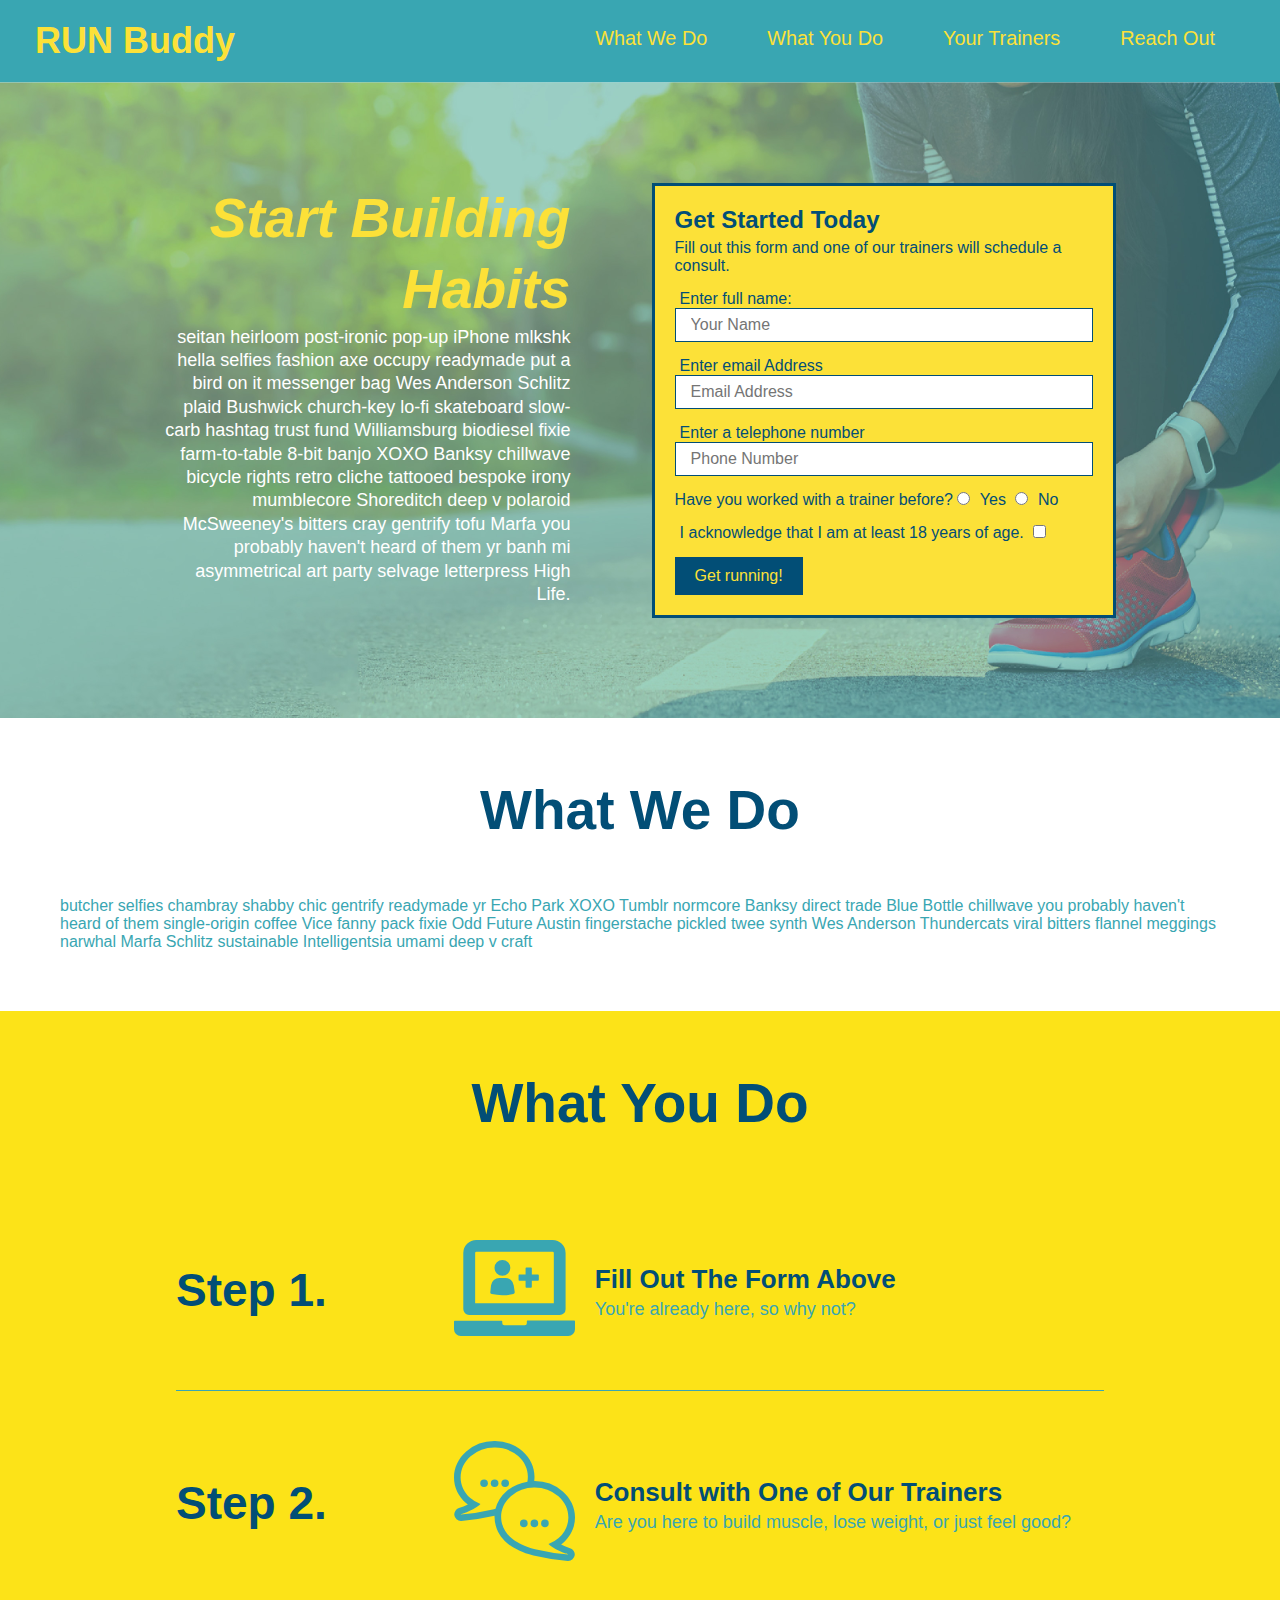
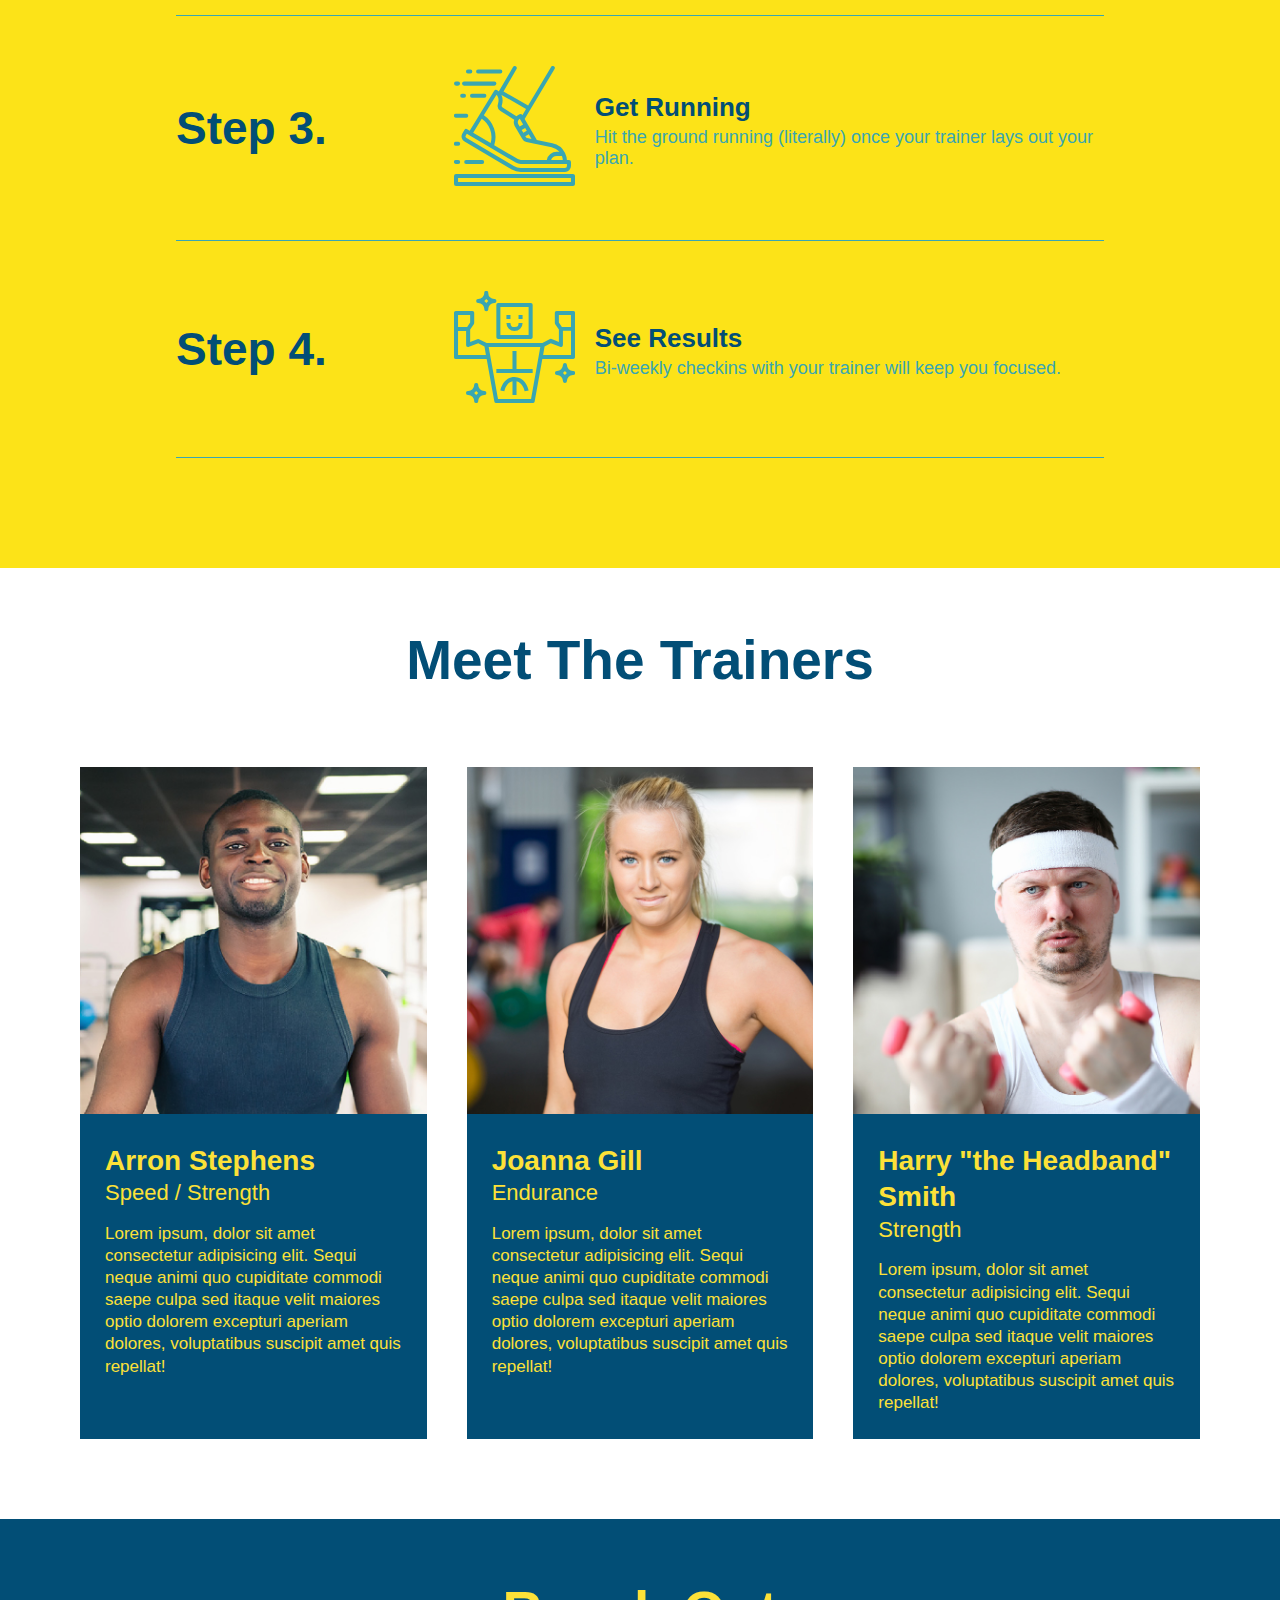
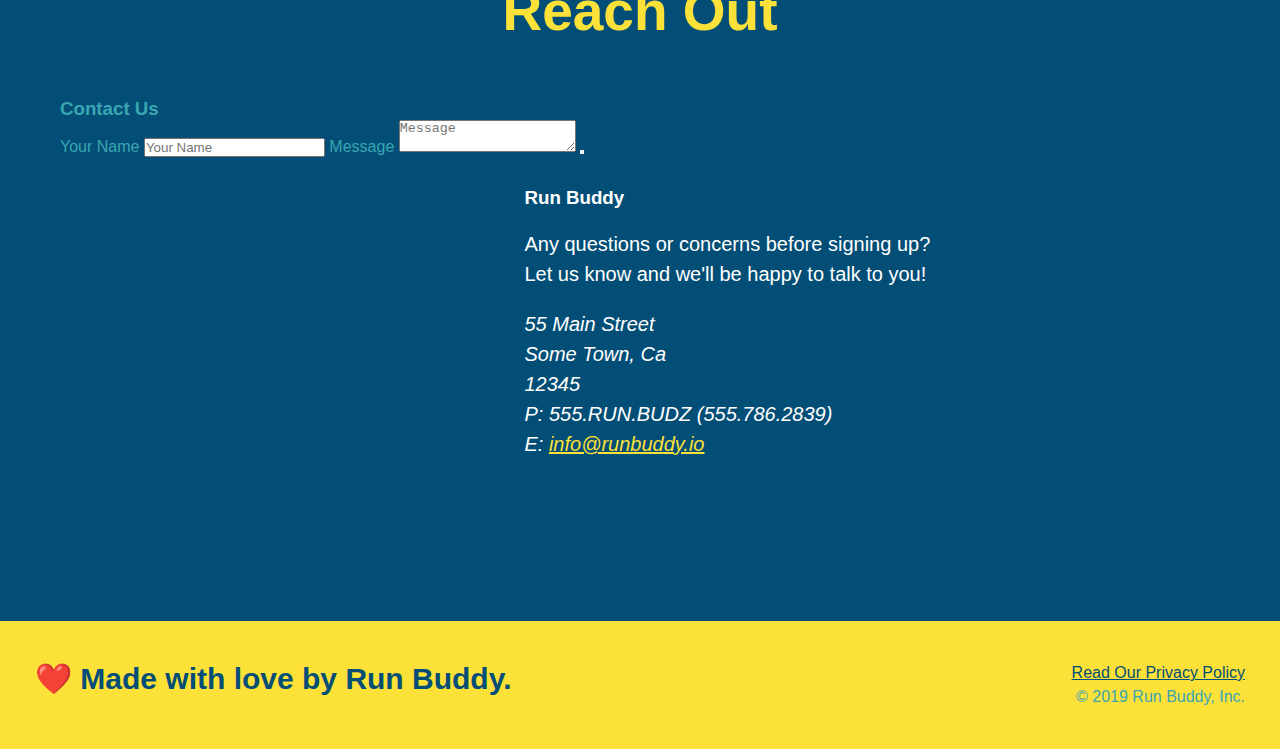
==== commit 458be46d: "add flexbox to the trainers" ====
--- a/index.html
+++ b/index.html
@@ -138,16 +138,17 @@
     </section>
 
     <!-- "meet the trainers" section -->
-    <section id="your-trainers" class="trainers">
+    <section id="your-trainers">
     <div class="flex-row">
         <h2 class="section-title primary-border">Meet The Trainers</h2>
     </div>
     <!-- first trainer bio -->
+    <div class="trainers">
         <article class="trainer">
             <img src="./assets/images/trainer-1.jpg" alt="Arron Stephens in his work out clothes ready to pump iron" />
-            <div class="trainer-bio text-left">
-                <h3>Arron Stephens</h3>
-                <h4>Speed / Strength</h4>
+            <div class="trainer-bio">
+                <h3 class="trainer-name">Arron Stephens</h3>
+                <h4 class="trainer-role">Speed / Strength</h4>
                 <p>
                 Lorem ipsum, dolor sit amet consectetur adipisicing elit. Sequi neque animi quo cupiditate commodi saepe culpa sed
                 itaque velit maiores optio dolorem excepturi aperiam dolores, voluptatibus suscipit amet quis repellat!  
@@ -156,28 +157,29 @@
         </article>
     <!-- second trainer bio -->    
         <article class="trainer">
-            <div class="trainer-bio text-right">
-                <h3>Joanna Gill</h3>
-                <h4>Endurance</h4>
+            <img src="./assets/images/trainer-2.jpg" alt="Joanna Gill cooling off after a workout" />    
+            <div class="trainer-bio">
+                <h3 class="trainer-name">Joanna Gill</h3>
+                <h4 class="trainer-role">Endurance</h4>
                 <p>
                 Lorem ipsum, dolor sit amet consectetur adipisicing elit. Sequi neque animi quo cupiditate commodi saepe culpa sed
                 itaque velit maiores optio dolorem excepturi aperiam dolores, voluptatibus suscipit amet quis repellat!   
                 </p>
-            </div>
-            <img src="./assets/images/trainer-2.jpg" alt="Joanna Gill cooling off after a workout" />
+            </div>       
         </article>
     <!-- third trainer bio -->
         <article class="trainer">
             <img src="./assets/images/trainer-3.jpg" alt="Harry Smith wearing a headband and lifting comically small pink weights" />
-            <div class="trainer-bio text-left">
-                <h3>Harry "the Headband" Smith</h3>
-                <h4>Strength</h4>
+            <div class="trainer-bio">
+                <h3 class="trainer-name">Harry "the Headband" Smith</h3>
+                <h4 class="trainer-role">Strength</h4>
                 <p>
                 Lorem ipsum, dolor sit amet consectetur adipisicing elit. Sequi neque animi quo cupiditate commodi saepe culpa sed
                 itaque velit maiores optio dolorem excepturi aperiam dolores, voluptatibus suscipit amet quis repellat!  
                 </p>
             </div>
         </article>
+    </div>
     </section>
 
     <!-- "reach out" section -->
--- a/assets/css/style.css
+++ b/assets/css/style.css
@@ -181,24 +181,24 @@
 }
 /* Meet the Trainers */
 .trainers {
-
-
+width: 100%;
+margin: 0 auto;
+display: flex;
+flex-wrap: wrap;
+justify-content: space-around;
 }
 .trainer {
-    width: 900px;
-    margin: 0 auto 30px auto;
+    margin: 20px;
     background: #024e76;
     color: #fce138;
-    overflow: auto
+    flex: 1
 }
 .trainer img {
-    width: 35%;
-    float: left;
+    width: 100%;
 }
 .trainer-bio {
-    padding: 35px;
-    float: left;
-    width: 65%;
+    padding: 25px;
+    line-height: 1.3;
 }
 .text-left {
     text-align: left;
@@ -207,17 +207,15 @@
     text-align: right;
 }
 .trainer-bio h3 {
-    font-size: 32px;
-    margin-bottom: 8px;
+    font-size: 28px;
 }
 .trainer-bio h4 {
     font-weight: lighter;
-    font-size: 26px;
-    margin-bottom: 25px;
+    font-size: 22px;
+    margin-bottom: 15px;
 }
 .trainer-bio p {
     font-size: 17px;
-    line-height: 1.3;
 }
 
 /* Reach Out */
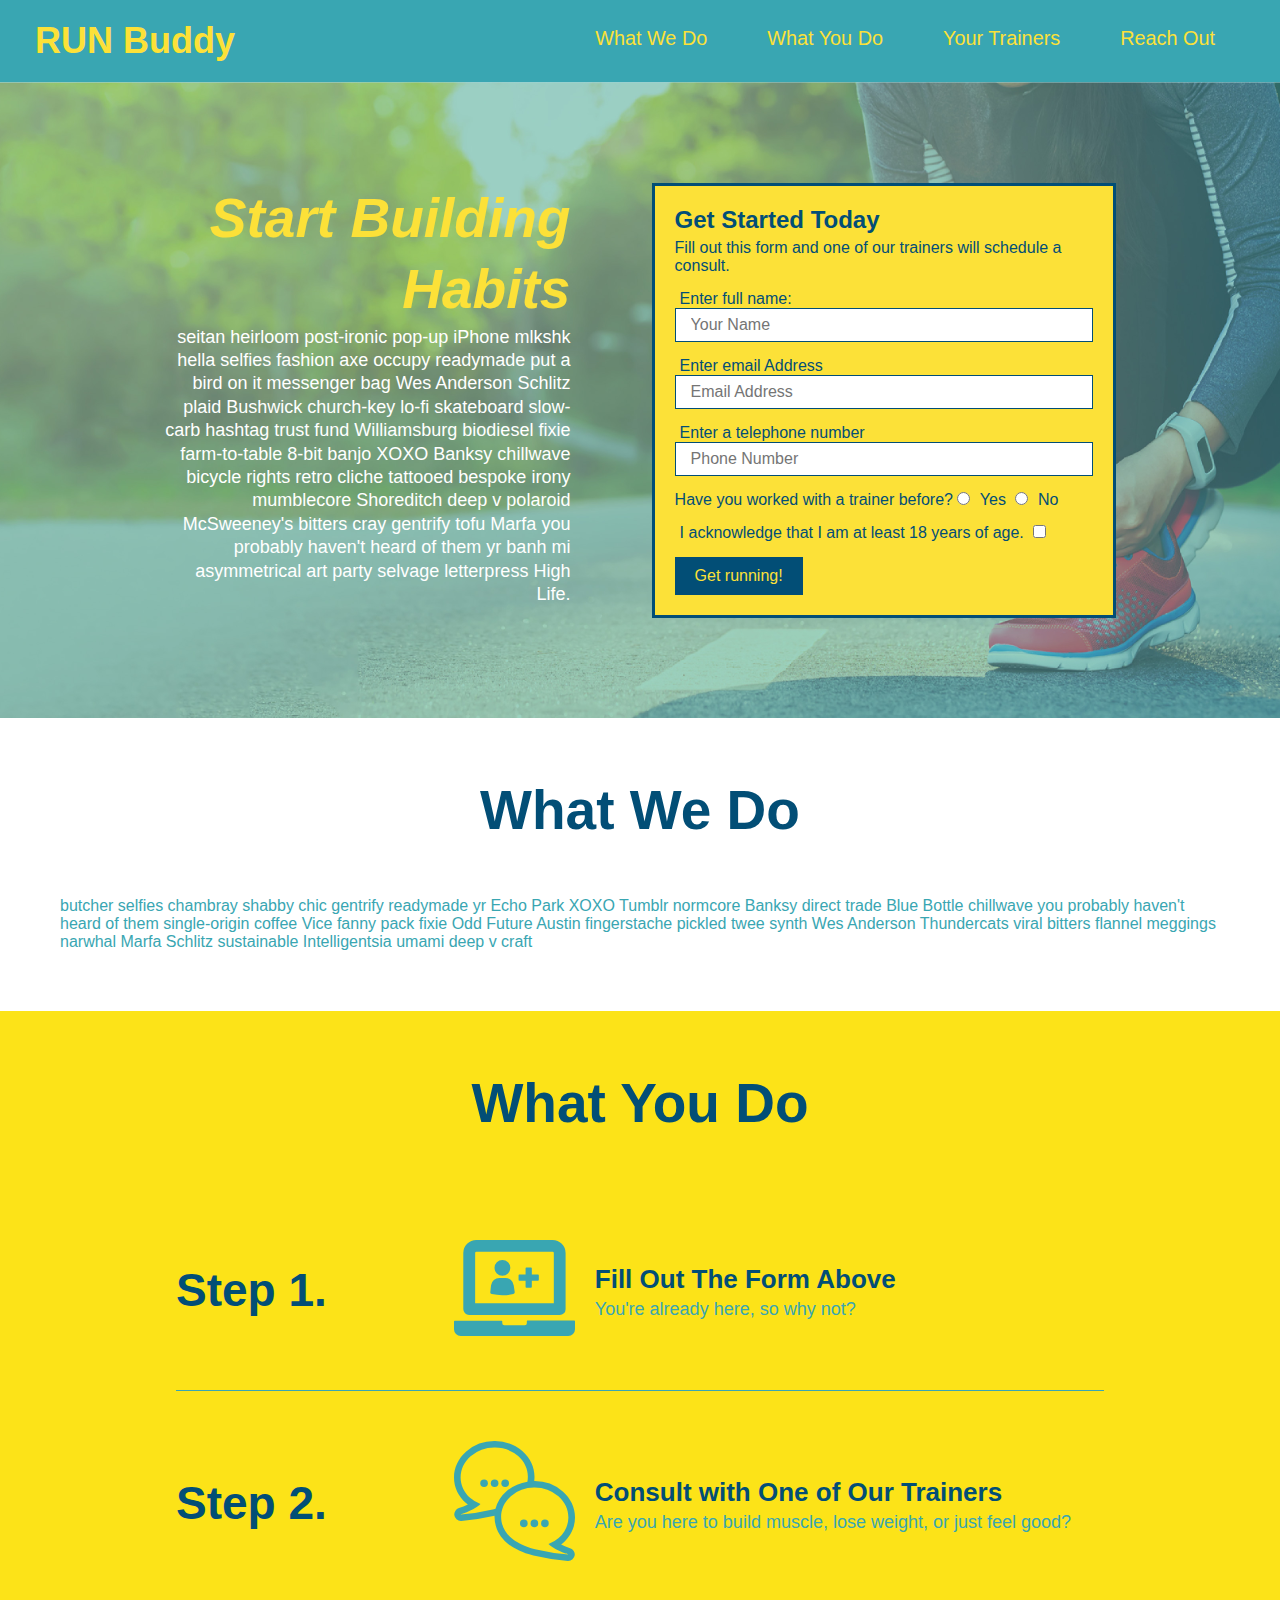
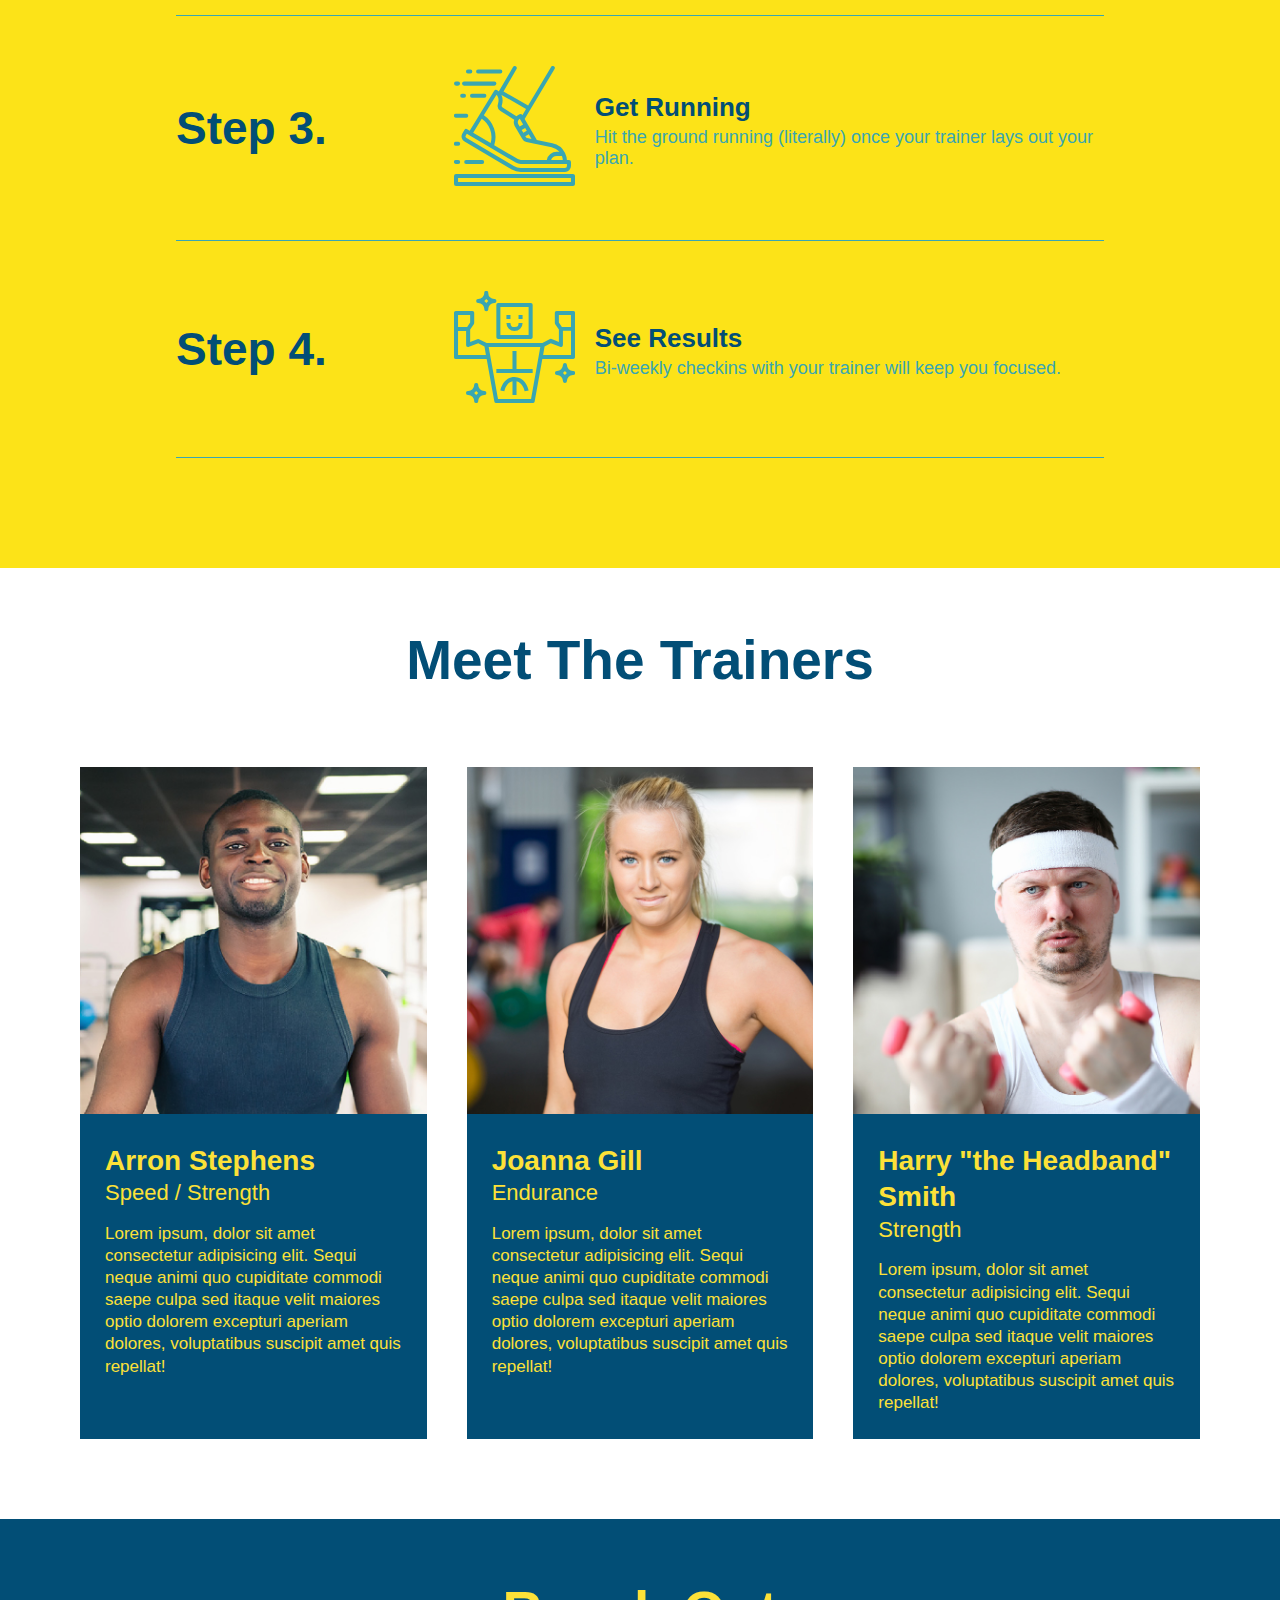
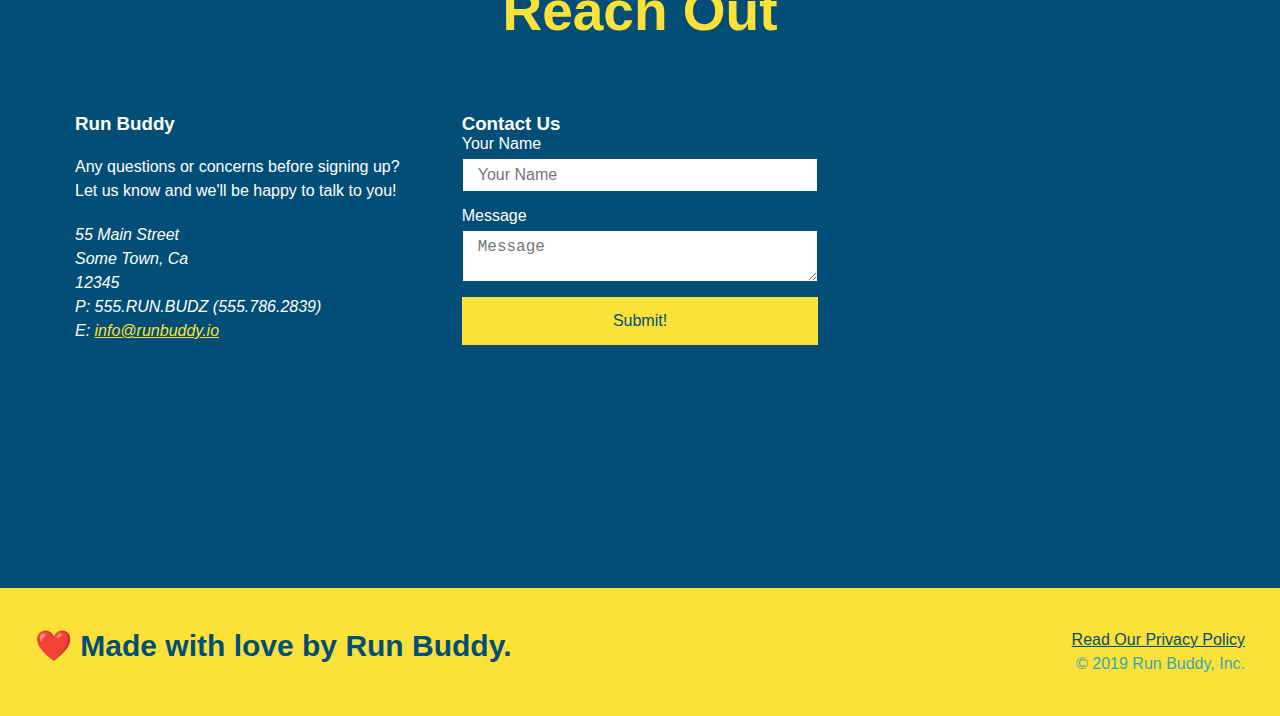
==== commit 103c573b: "add flexbox to reach out" ====
--- a/index.html
+++ b/index.html
@@ -188,19 +188,6 @@
         <h2 class="section-title secondary-border">Reach Out</h2>
     </div>
     <div class="contact-info">
-        <h3>Contact Us</h3>
-        <form>
-            <label for="contact-name">Your Name</label>
-            <input type="text" id="contant-name" placeholder="Your Name" />
-            <label for="contact-message">Message</label>
-            <textarea id="contact-message" placeholder="Message"></textarea>
-            <button type="submit"></button>
-        </form>
-        <iframe src="https://www.google.com/maps/embed?pb=!1m18!1m12!1m3!1d224444.06356064396!2d-81.50892391810275!3d28.48139891106278!2m3!1f0!2f0!3f0!3m2!1i1024!2i768!4f13.1!3m3!1m2!1s0x88e773d8fecdbc77%3A0xac3b2063ca5bf9e!2sOrlando%2C%20FL!5e0!3m2!1sen!2sus!4v1624023508278!5m2!1sen!2sus" 
-        style="border:0;"
-        allowfullscreen="" 
-        loading="lazy">
-        </iframe>
         <div>
             <h3>Run Buddy</h3>
             <p>
@@ -216,6 +203,21 @@
                 E: <a href="mailto:infro@runbuddy.io">info@runbuddy.io</a>
             </address>
         </div>
+        <div class="contact-form">
+        <h3>Contact Us</h3>
+        <form>
+            <label for="contact-name">Your Name</label>
+            <input type="text" id="contant-name" placeholder="Your Name" />
+            <label for="contact-message">Message</label>
+            <textarea id="contact-message" placeholder="Message"></textarea>
+            <button type="submit">Submit!</button>
+        </form>
+        </div>
+        <iframe src="https://www.google.com/maps/embed?pb=!1m18!1m12!1m3!1d224444.06356064396!2d-81.50892391810275!3d28.48139891106278!2m3!1f0!2f0!3f0!3m2!1i1024!2i768!4f13.1!3m3!1m2!1s0x88e773d8fecdbc77%3A0xac3b2063ca5bf9e!2sOrlando%2C%20FL!5e0!3m2!1sen!2sus!4v1624023508278!5m2!1sen!2sus" 
+        style="border:0;"
+        allowfullscreen="" 
+        loading="lazy">
+        </iframe>
     </div>
     </section>
 
--- a/assets/css/style.css
+++ b/assets/css/style.css
@@ -72,7 +72,6 @@
     justify-content: center;
     flex-wrap: wrap;
 }
-
 .hero-form {
     color: #024e76;
     background-color: #fce138;
@@ -107,6 +106,23 @@
     padding: 10px 20px;
     font-size: 16px;
 }
+.hero-cta {
+    width: 35%;
+    text-align: right;
+    margin: 3.5%;
+    color: #fff;
+    font-size: 18px;
+    line-height: 1.3;
+}
+.hero-cta h2 {
+    font-style: italic;
+    font-size: 55px;
+    color: #fce138
+}
+.flex-row {
+    display: flex;
+}
+
 /* Hero Style End */
 
 .section-title {
@@ -220,22 +236,24 @@
 
 /* Reach Out */
 .contact {
-
  background: #024e76; 
 }
 .contact h2 {
     color: #fce138;
 }
+.contact-info {
+    display: flex;
+    justify-content: space-between;
+    flex-wrap: wrap;
+}
+.contact-info > * {
+    flex: 1;
+    margin: 15px;
+}
 .contact-info iframe {
-width: 400px;
 height: 400px;
 }
 .contact-info div {
-    width: 410px;
-    display: inline-block;
-    vertical-align: top;
-    text-align: left;
-    margin: 30px 0 0 60px;
     color: white;
 }
 .contact info h3 {
@@ -245,25 +263,29 @@
 .contact-info p, .contact-info address {
     margin: 20px 0;
     line-height: 1.5;
-    font-size: 20px;
+    font-size: 16px;
     font-size: normal;
 }
 .contact-info a {
     color: #fce138;
 }
-.hero-cta {
-    width: 35%;
-    text-align: right;
-    margin: 3.5%;
-    color: #fff;
-    font-size: 18px;
-    line-height: 1.3;
-}
-.hero-cta h2 {
-    font-style: italic;
-    font-size: 55px;
-    color: #fce138
-}
-.flex-row {
-    display: flex;
-}
+.contact-form input, .contact-form textarea {
+    border: 1px solid #024e76;
+    display: block;
+    padding: 7px 15px;
+    font-size: 16px;
+    color: #024e76;
+    width: 100%;
+    margin-bottom: 15px;
+    margin-top: 5px;
+}
+.contact-form button {
+    width: 100%;
+    border: none;
+    background: #fce138;
+    color: #024e76;
+    text-align: center;
+    padding: 15px 0;
+    font-size: 16px;
+}
+
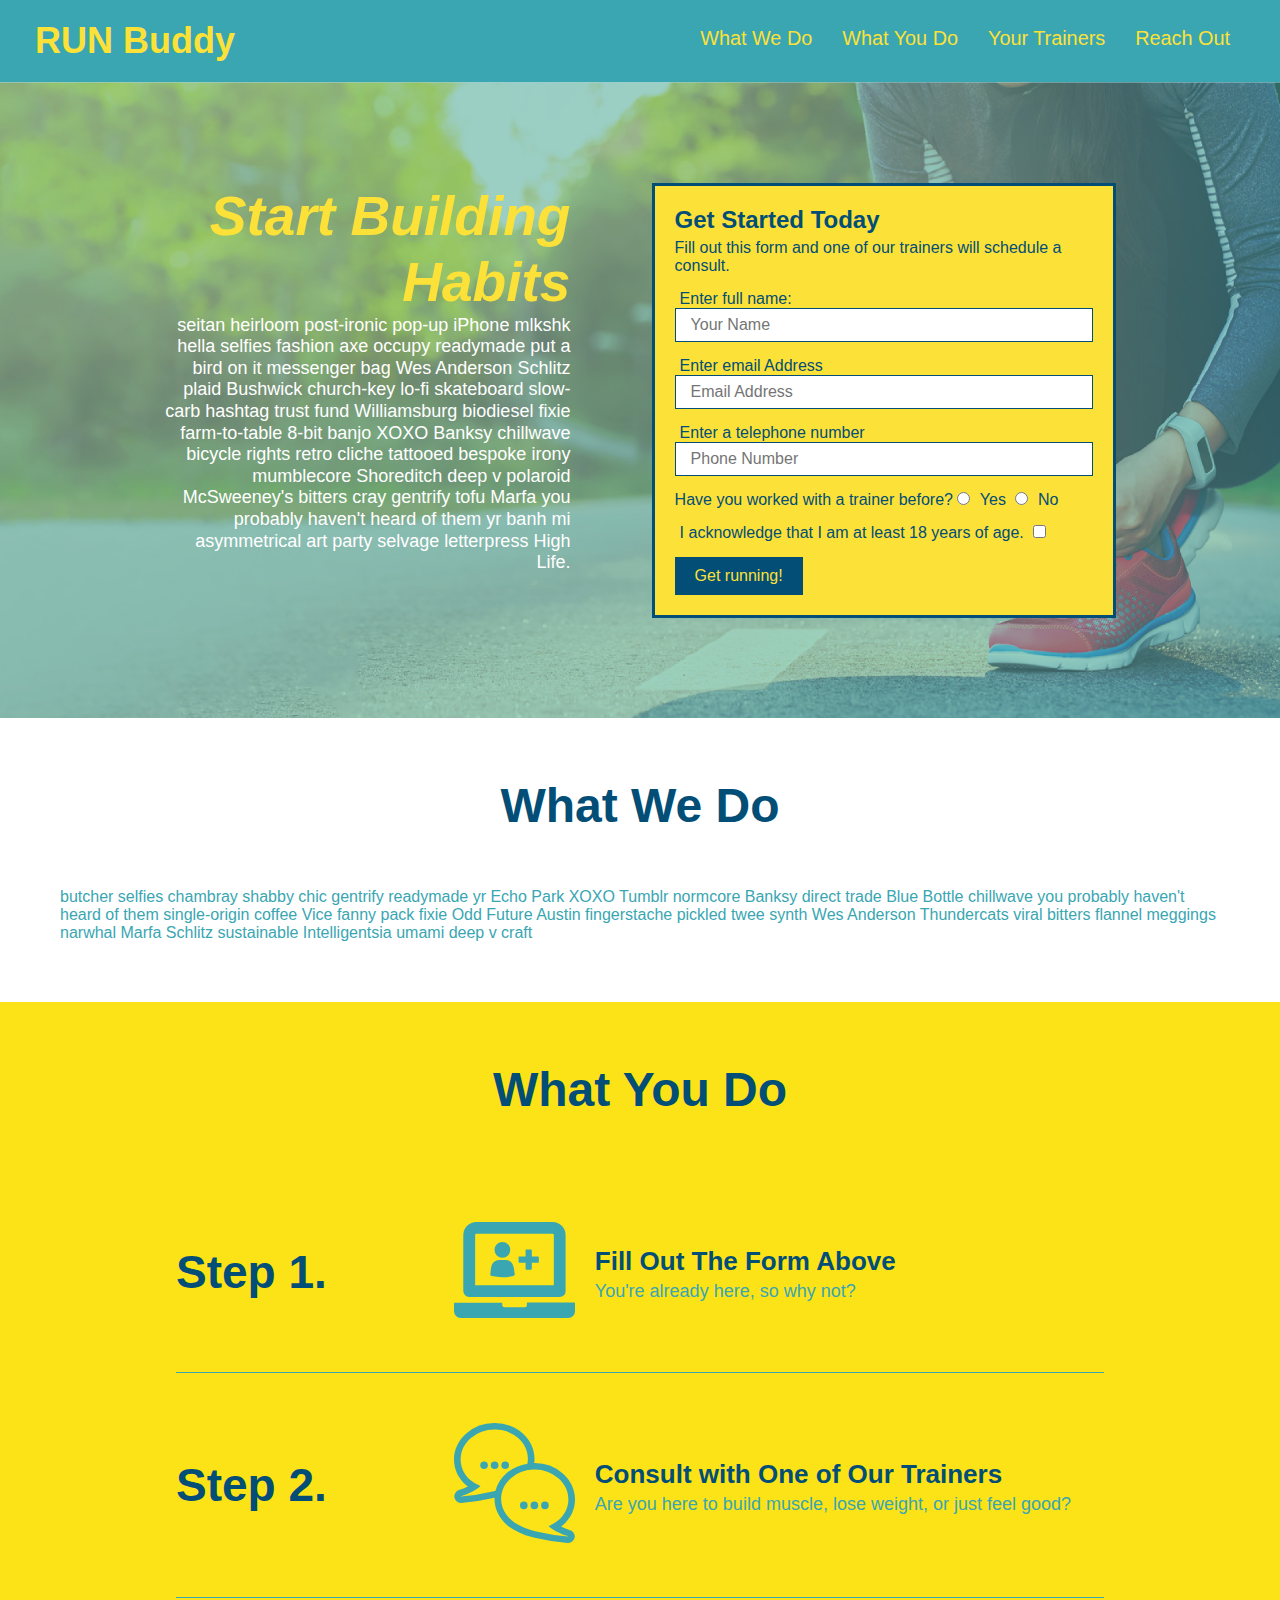
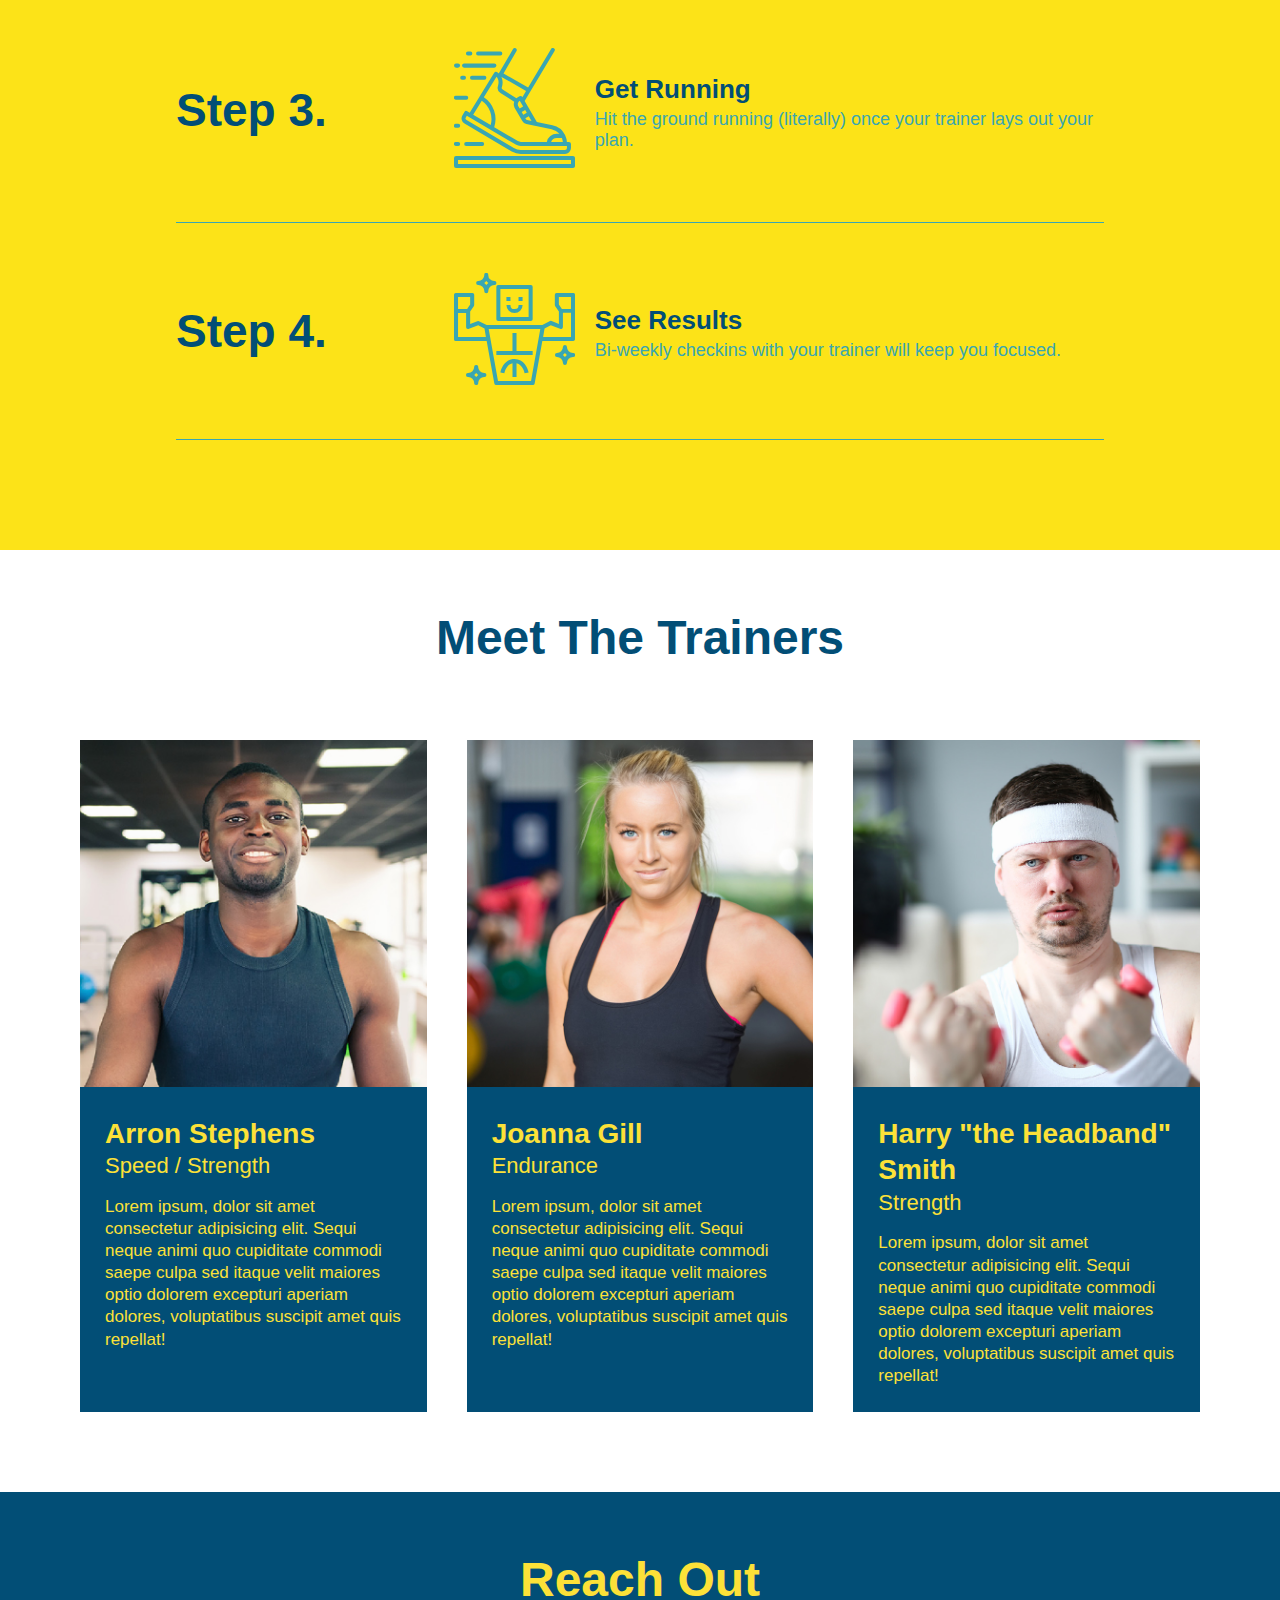
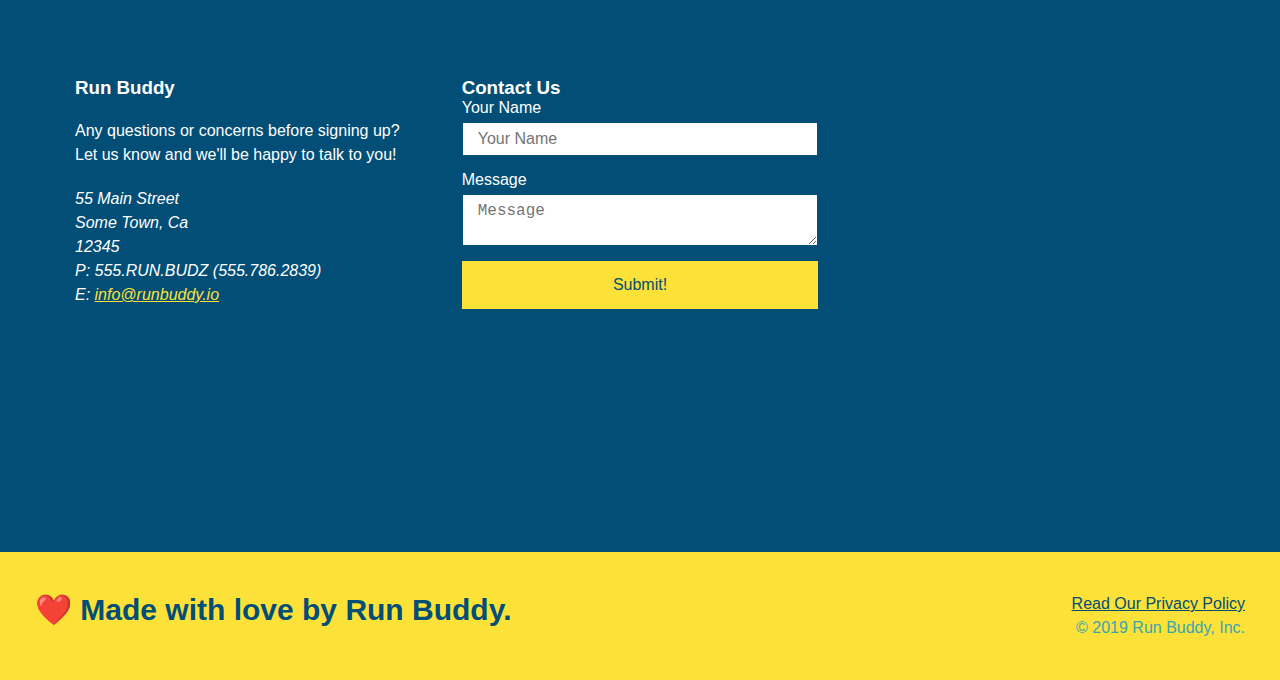
==== commit dbebcb51: "add media query" ====
--- a/index.html
+++ b/index.html
@@ -2,7 +2,7 @@
 <html lang="en">
 <head>
     <link rel="stylesheet" href="./assets/css/style.css" />
-<meta charset="UTF-8" />
+<meta charset="UTF-8" name="viewport" content="width=device-width, initial-scale=1.0"/>
     <title>Run Buddy</title>
 </head>
 <body>
--- a/assets/css/style.css
+++ b/assets/css/style.css
@@ -36,7 +36,7 @@
     list-style: none;
 }
 header nav ul li a {
-    margin: 0 30px;
+    padding: 10px 15px;
     font-weight: lighter;
     font-size: 1.55vw;
 }
@@ -71,6 +71,7 @@
     display: flex;
     justify-content: center;
     flex-wrap: wrap;
+    align-items: flex-start;
 }
 .hero-form {
     color: #024e76;
@@ -112,7 +113,7 @@
     margin: 3.5%;
     color: #fff;
     font-size: 18px;
-    line-height: 1.3;
+    line-height: 1.2;
 }
 .hero-cta h2 {
     font-style: italic;
@@ -126,7 +127,7 @@
 /* Hero Style End */
 
 .section-title {
-    font-size: 55px;
+    font-size: 48px;
     color: #024e76;
     text-align: center;
     margin: 0 auto 35px auto;
@@ -289,3 +290,89 @@
     font-size: 16px;
 }
 
+/* Media Query */
+@media screen and (max-width: 980px) {
+    header {
+        padding-bottom: 0;
+        justify-content: center;
+    }
+    header h1 {
+        width: 100%;
+        text-align: center;
+    }    
+    header nav ul {
+        margin-top: 20px;
+        width: 100%;
+        justify-content: center;
+    }    
+    header nav ul li a {
+        font-size: 20px;
+    }    
+    footer h2, footer div {
+        text-align: center;
+        width: 100%;
+    }
+    .hero-cta, .hero-form {
+        width: 100%;
+    }
+    .hero-cta {
+        text-align: center;
+    }  
+    .section-title {
+        width: 80%;
+    }
+    .trainer {
+        flex: 0 70%;
+    }
+    .contact-info iframe {
+        flex: 1 100%;
+    }
+}
+@media screen and (max-width: 768px) {
+    section {
+        padding: 30px 15px;
+    }
+    .step h3 {
+        flex: 1 100%;
+        text-align: center;
+    }
+    .step-info {
+        flex: 2 100%;
+        text-align: center; 
+        justify-content: center;
+    }
+    .step-img {
+        flex: 0 32%;
+        margin-right: 0;
+        margin-top: 15px;
+        margin-bottom: 15px;
+    }
+    .step-text {
+        flex: 100%;
+    }
+}
+@media screen and (max-width: 575px) {
+    .hero-form button {
+      width: 100%;
+    }
+    .section-title {
+      width: 95%;
+    }
+    .intro p {
+      width: 100%;
+    }  
+ .trainer {
+      flex: 0 100%;
+    }  
+    .contact-info {
+      text-align: center;
+    }  
+    .contact-info > * {
+      flex: 0 100%;
+    }
+    .contact-form {
+        order: 3;
+      }
+}
+
+
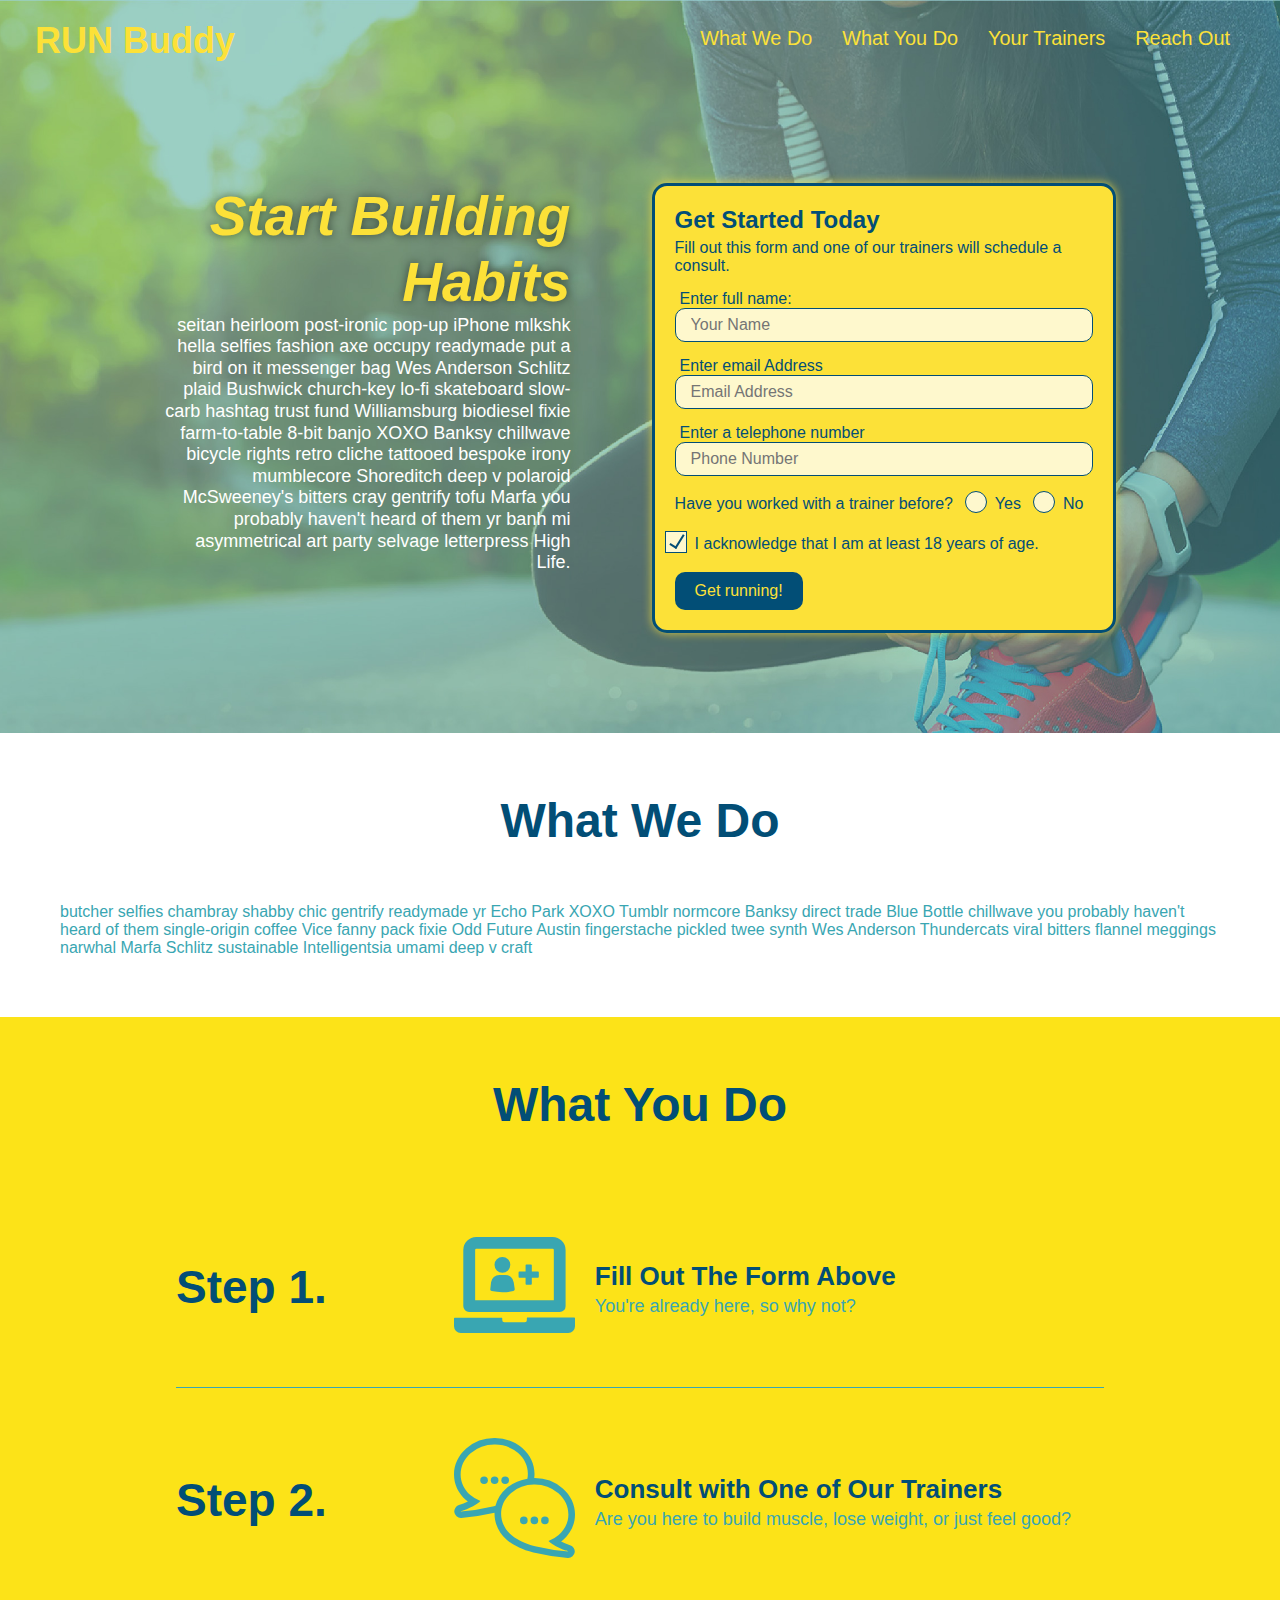
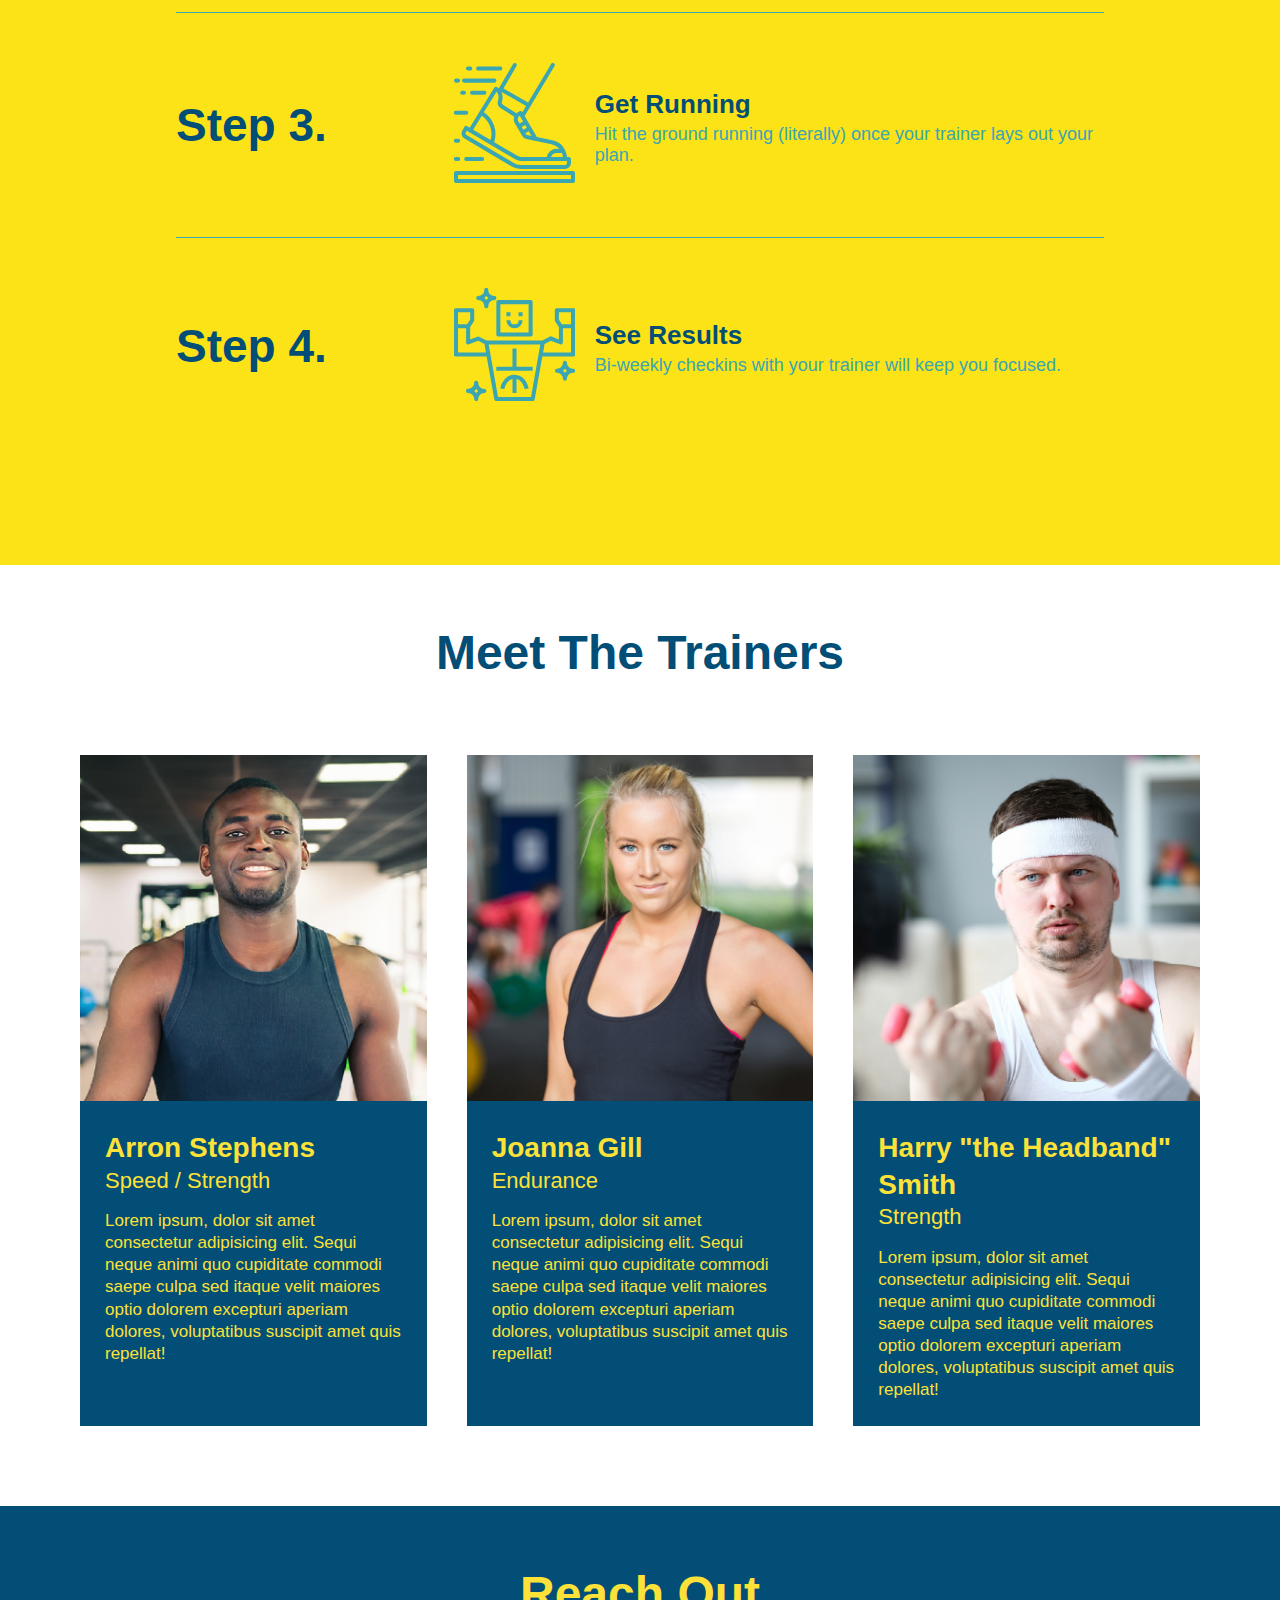
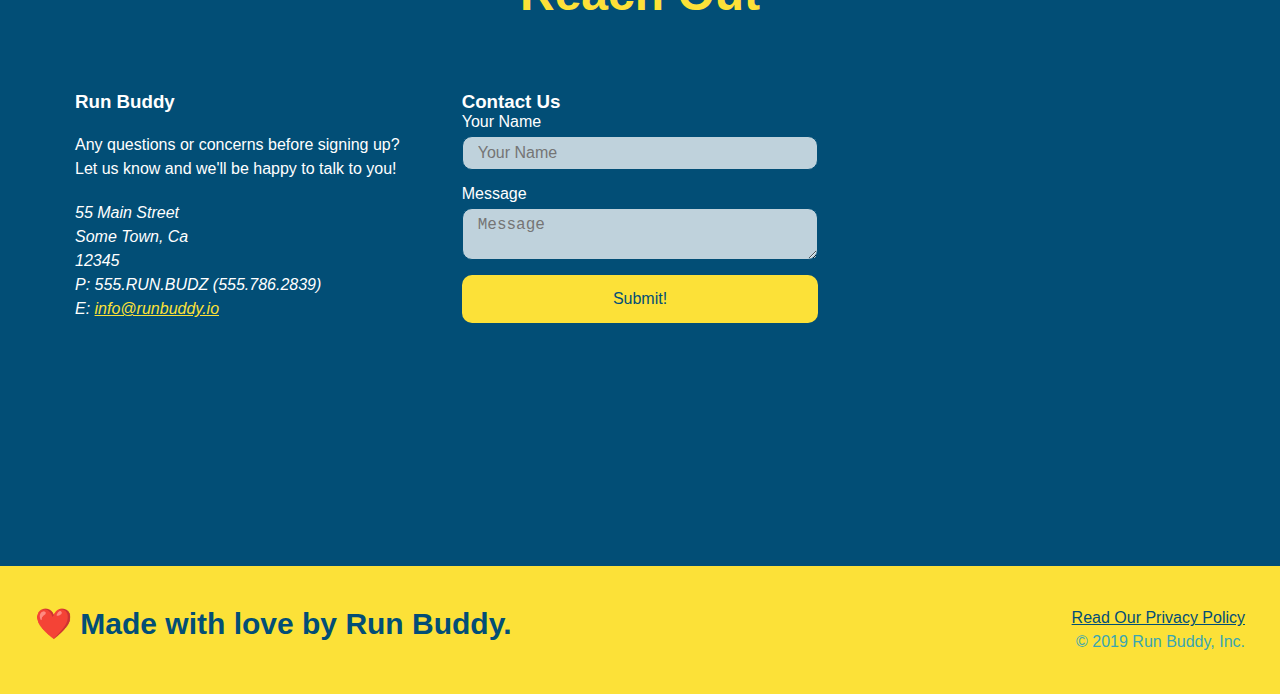
==== commit 095b88b9: "CSS enhancements" ====
--- a/index.html
+++ b/index.html
@@ -52,16 +52,23 @@
                 <input type="tel" placeholder="Phone Number" name="phone" id="phone" class="form-input"/>
                 <p>
                     Have you worked with a trainer before?
-                    <input type="radio" name="trainer-confirm" id="trainer-yes" />
-                    <label for="trainer-yes">Yes</label>
-                    <input type="radio" name="trainer-conform" id="trainer-no" />
-                    <label for="trainer-no">No</label>
-                </p>
-                <p>
+                    <span class="radio-wrapper">
+                        <input type="radio" name="trainer-confirm" id="trainer-yes" />
+                        <label for="trainer-yes">Yes</label>
+                    </span>
+                    <span class="radio-wrapper">
+                        <input type="radio" name="trainer-conform" id="trainer-no" />
+                        <label for="trainer-no">No</label>
+                    </span>
+                </p>
+                <p>
+                <span class="checkbox-wrapper">
                    <label for="checkbox" >I acknowledge that I am at least 18 years of age.
                    </label>
                    <input type="checkbox" name="age-confirm" id="checkbox" />
-                </p>
+                </span>
+                </p>
+                </form>
                 <button type="submit">
                     Get running!
                 </button>
--- a/assets/css/style.css
+++ b/assets/css/style.css
@@ -7,13 +7,21 @@
     color: #39a6b2;
     font-family: Helvetica, Arial, sans-serif;
 }
-/* apply styles to <header> */
 header {
     padding: 20px 35px; 
     background-color: #39a6b2;
     display: flex; 
     justify-content: space-between;  
     flex-wrap: wrap;
+    position: -webkit-sticky;
+    position: sticky;
+    top: 0;
+    background-image: url("../images/hero-bg.jpg");
+    background-size: cover;
+    background-position: center;
+    background-attachment: fixed;
+    background-position: 80%;
+    z-index: 9999;
 }
 header h1 {
     font-weight: bold;
@@ -39,6 +47,12 @@
     padding: 10px 15px;
     font-weight: lighter;
     font-size: 1.55vw;
+}
+header nav ul li a:hover {
+    background: #fce138;
+    color: #024e76;
+    border-radius: 15px;
+    text-shadow: none;
 }
 footer {
     background: #fce138;
@@ -72,6 +86,8 @@
     justify-content: center;
     flex-wrap: wrap;
     align-items: flex-start;
+    background-attachment: fixed;
+    background-position: 80%;
 }
 .hero-form {
     color: #024e76;
@@ -80,6 +96,11 @@
     border: solid 3px #024e76;
     width: 40%;
     margin: 3.5%;
+    box-shadow: 0 0 10px rgba(252, 225, 56, 0.8);
+    border-radius: 15px;
+}
+.hero-form button:hover {
+    background-color: #39a6b2;
 }
 .hero-form h3 {
     font-size: 24px;
@@ -96,6 +117,12 @@
     color: 024e76;
     width: 100%;
     margin-bottom: 15px;
+    border-radius: 10px;
+    background-color: rgba(255, 255, 255, 0.75);
+}
+.form-input:focus {
+    background-color: rgba(255, 255, 255, 1);
+    outline: none;
 }
 .hero-form label {
     margin: 0 5px;
@@ -106,6 +133,7 @@
     border: none;
     padding: 10px 20px;
     font-size: 16px;
+    border-radius: 10px;
 }
 .hero-cta {
     width: 35%;
@@ -118,10 +146,64 @@
 .hero-cta h2 {
     font-style: italic;
     font-size: 55px;
-    color: #fce138
+    color: #fce138;
+    text-shadow: 0 0 10px rgba(0, 0, 0, 0.5);
 }
 .flex-row {
     display: flex;
+}
+.checkbox-wrapper input, .radio-wrapper input {
+    opacity: 0;
+}
+.checkbox-wrapper label, .radio-wrapper label {
+    position: relative;
+    left: 10px;
+    margin: 10px;
+    line-height: 1.6;
+}
+.checkbox-wrapper label::before, .radio-wrapper label::before {
+    content: "";
+    height: 20px;
+    width: 20px;
+    background: rgba(255, 255, 255, 0.75);  
+    border: 1px solid #024e76;  
+    position: absolute;
+    top: -4px;
+    left: -30px;
+}
+.radio-wrapper label::before {
+    border-radius: 50%;
+}
+.radio-wrapper label::after {
+    content: "";
+    width: 20px;
+    height: 20px;
+    border-radius: 50%;
+    background: #024e76;
+    position: absolute;
+    left: -29px;
+    top: -3px;
+    background-image: radial-gradient(circle, #39a6b2, #024e76);
+}
+  
+.checkbox-wrapper label::after {
+    content: "";
+    height: 6px;
+    width: 14px;
+    border-left: 2px solid #024e76;
+    border-bottom: 2px solid #024e76;
+    position: absolute;
+    left: -26px;
+    top: 1px;
+    transform: rotate(-58deg);
+}
+.checkbox-wrapper input + label::after, 
+.radio-wrapper input + label::after {
+  content: none;
+}
+.checkbox-wrapper input:checked + label::after, 
+.radio-wrapper input:checked + label::after {
+  content: "";
 }
 
 /* Hero Style End */
@@ -174,11 +256,13 @@
     margin: 50px auto;
     padding-bottom: 50px;
     width: 80%;
-    border-bottom: 1px solid #39a6b2;
     display: flex;
     flex-wrap: wrap;
     align-items: center; 
     justify-content: space-between;
+}
+.step:not(:last-child) {
+    border-bottom: 1px solid #39a6b2;
 }
 .step-info {
     flex: 2 70%;
@@ -279,6 +363,11 @@
     width: 100%;
     margin-bottom: 15px;
     margin-top: 5px;
+    border-radius: 10px;
+    background-color: rgba(255, 255, 255, 0.75);
+}
+.contact-form input:focus, .contact-form textarea:focus {
+    background-color: rgba(255, 255, 255, 1);
 }
 .contact-form button {
     width: 100%;
@@ -288,6 +377,11 @@
     text-align: center;
     padding: 15px 0;
     font-size: 16px;
+    border-radius: 10px;
+}
+.contact-form button:hover {
+    color: #fce138;
+    background: #39a6b2;
 }
 
 /* Media Query */
@@ -295,10 +389,12 @@
     header {
         padding-bottom: 0;
         justify-content: center;
+        position: relative;
     }
     header h1 {
         width: 100%;
         text-align: center;
+        text-shadow: 0 0 10px rgba(0, 0, 0, 0.5);
     }    
     header nav ul {
         margin-top: 20px;
@@ -307,6 +403,7 @@
     }    
     header nav ul li a {
         font-size: 20px;
+        text-shadow: 0 0 10px rgba(0, 0, 0, 0.5);
     }    
     footer h2, footer div {
         text-align: center;
@@ -376,3 +473,4 @@
 }
 
 
+
